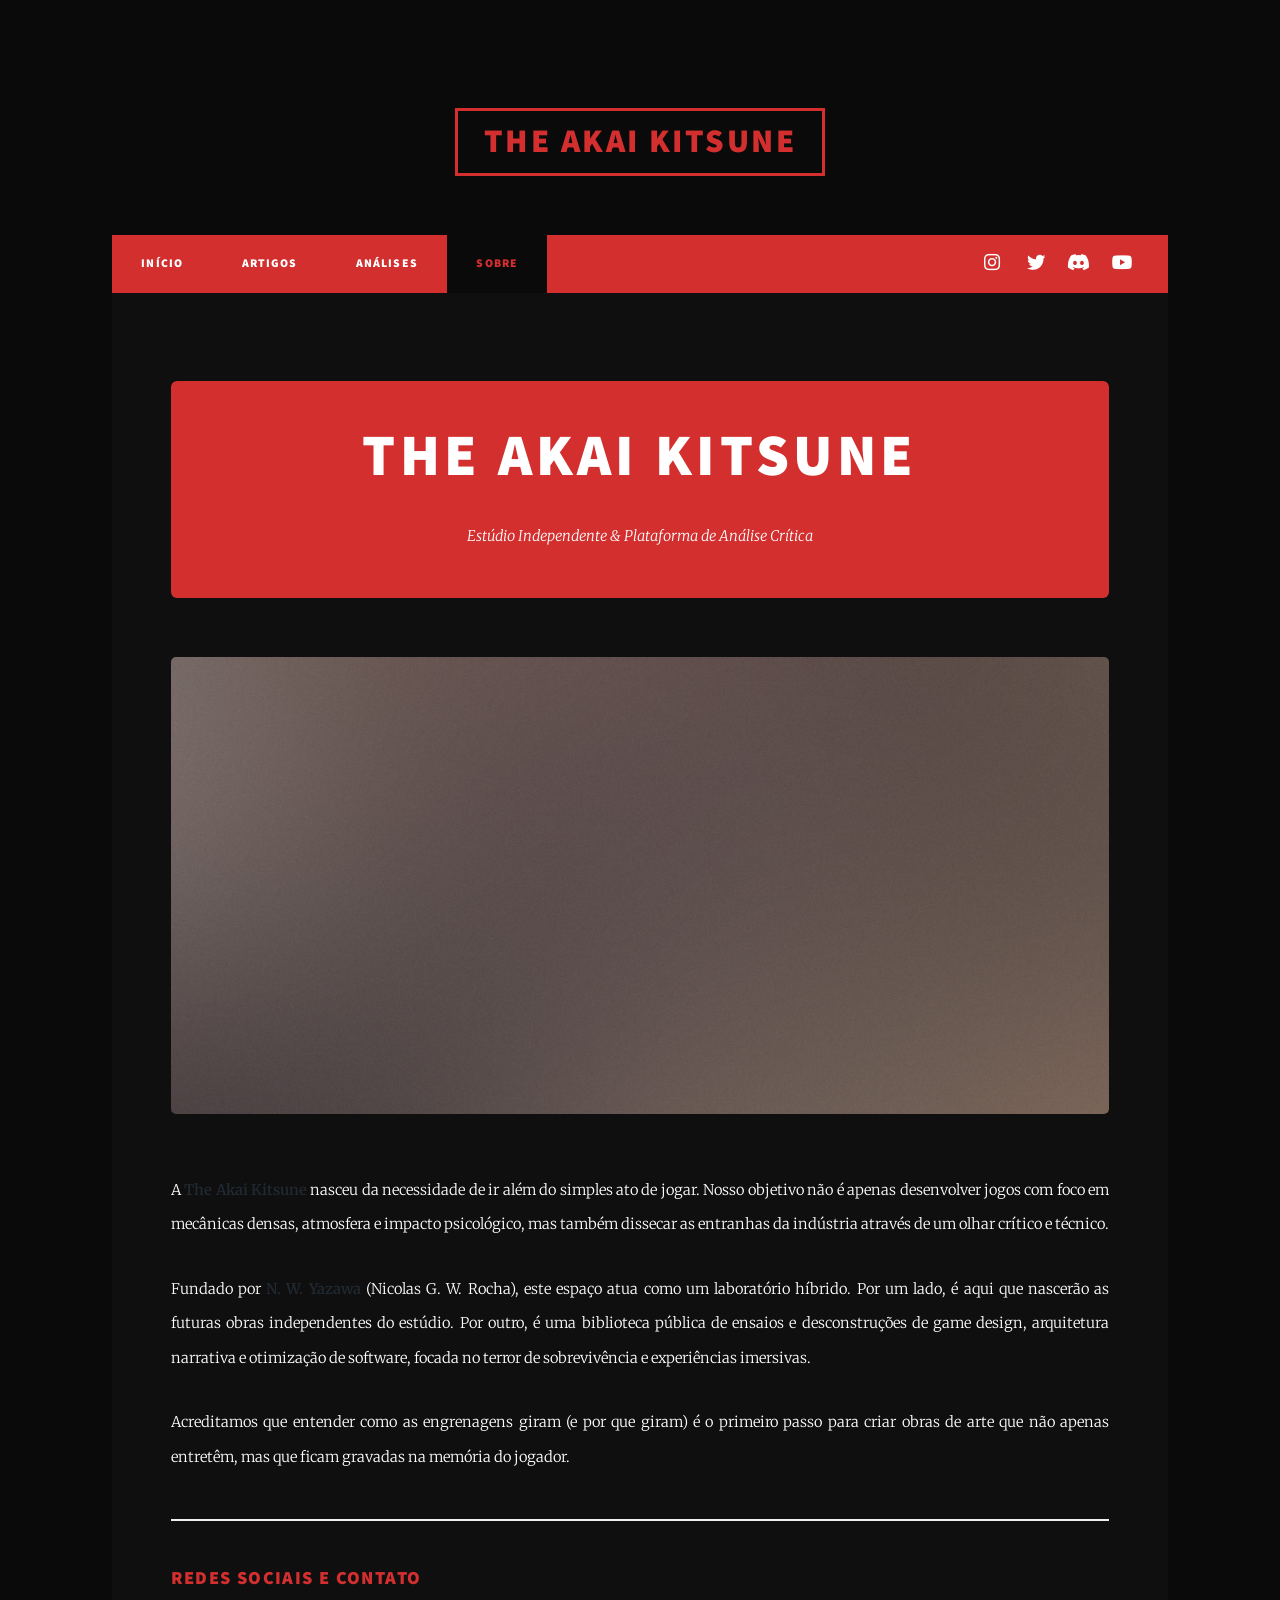
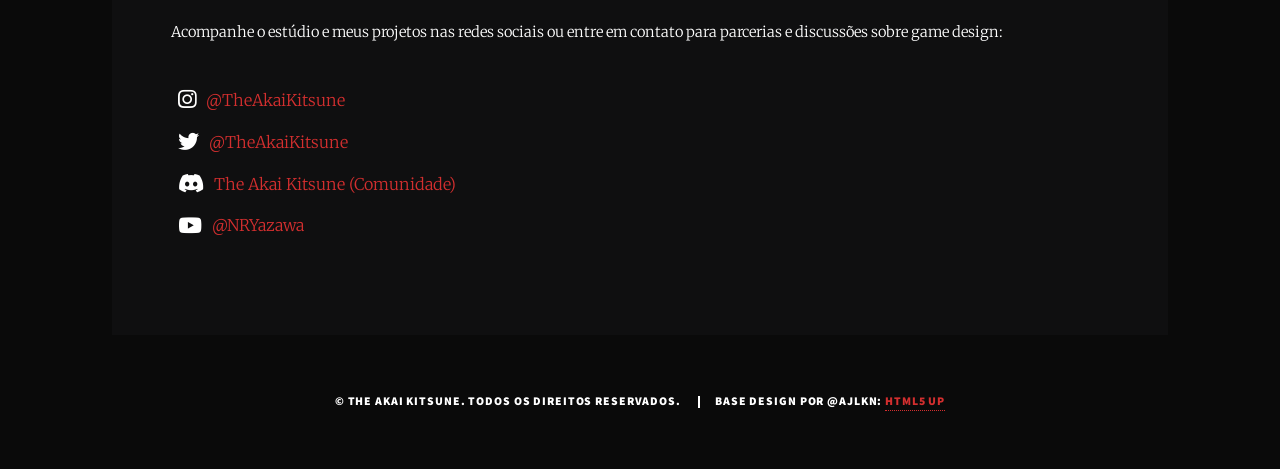
==== about.html @ 6045c902 "Mudança de paleta, melhorias de fluxo e sistema dinâmico de preenchimento de artigos e reviews." ====
<!DOCTYPE HTML>
<html>
	<head>
		<title>Sobre - The Akai Kitsune</title>
		<meta charset="utf-8" />
		<meta name="viewport" content="width=device-width, initial-scale=1, user-scalable=no" />
		<link rel="stylesheet" href="assets/css/main.css" />
		<noscript><link rel="stylesheet" href="assets/css/noscript.css" /></noscript>
	</head>
	<body class="is-preload">
		<div id="wrapper">
				<header id="header">
						<a href="index.html" class="logo">The Akai Kitsune</a>
					</header>

				<nav id="nav">
						<ul class="links">
							<li><a href="index.html">Início</a></li>
							<li><a href="articles.html">Artigos</a></li>
							<li><a href="reviews.html">Análises</a></li>
							<li class="active"><a href="about.html">Sobre</a></li>
						</ul>
						<ul class="icons">
							<li><a href="https://instagram.com/TheAkaiKitsune" target="_blank" class="icon brands fa-instagram"><span class="label">Instagram</span></a></li>
							<li><a href="https://twitter.com/TheAkaiKitsune" target="_blank" class="icon brands fa-twitter"><span class="label">Twitter</span></a></li>
							<li><a href="https://discordapp.com/users/722147308422299739" target="_blank" class="icon brands fa-discord"><span class="label">Discord</span></a></li>
							<li><a href="https://www.youtube.com/@NRYazawa" target="_blank" class="icon brands fa-youtube"><span class="label">YouTube</span></a></li>
						</ul>
					</nav>

				<div id="main">
						<section class="post">
							<header class="major">
								<h2>The Akai Kitsune</h2>
								<p>Estúdio Independente & Plataforma de Análise Crítica</p>
							</header>
							
							<div class="image main"><img src="images/pic01.jpg" alt="Arte The Akai Kitsune" style="border-radius: 5px;"/></div>
							
							<p>A <strong>The Akai Kitsune</strong> nasceu da necessidade de ir além do simples ato de jogar. Nosso objetivo não é apenas desenvolver jogos com foco em mecânicas densas, atmosfera e impacto psicológico, mas também dissecar as entranhas da indústria através de um olhar crítico e técnico.</p>
							
							<p>Fundado por <strong>N. W. Yazawa</strong> (Nicolas G. W. Rocha), este espaço atua como um laboratório híbrido. Por um lado, é aqui que nascerão as futuras obras independentes do estúdio. Por outro, é uma biblioteca pública de ensaios e desconstruções de game design, arquitetura narrativa e otimização de software, focada no terror de sobrevivência e experiências imersivas.</p>

                            <p>Acreditamos que entender como as engrenagens giram (e por que giram) é o primeiro passo para criar obras de arte que não apenas entretêm, mas que ficam gravadas na memória do jogador.</p>

                            <hr />

                            <h3>Redes Sociais e Contato</h3>
                            <p>Acompanhe o estúdio e meus projetos nas redes sociais ou entre em contato para parcerias e discussões sobre game design:</p>
                            
                            <ul style="list-style: none; padding-left: 0; font-size: 1.1rem; line-height: 2;">
                                <li>
                                    <a href="https://instagram.com/TheAkaiKitsune" target="_blank" style="border-bottom: none; display: inline-flex; align-items: center;">
                                        <i class="icon brands fa-instagram" style="margin-right: 10px; font-size: 1.3em;"></i> @TheAkaiKitsune
                                    </a>
                                </li>
                                <li>
                                    <a href="https://twitter.com/TheAkaiKitsune" target="_blank" style="border-bottom: none; display: inline-flex; align-items: center;">
                                        <i class="icon brands fa-twitter" style="margin-right: 10px; font-size: 1.3em;"></i> @TheAkaiKitsune
                                    </a>
                                </li>
                                <li>
                                    <a href="https://discordapp.com/users/722147308422299739" target="_blank" style="border-bottom: none; display: inline-flex; align-items: center;">
                                        <i class="icon brands fa-discord" style="margin-right: 10px; font-size: 1.3em;"></i> The Akai Kitsune (Comunidade)
                                    </a>
                                </li>
                                <li>
                                    <a href="https://www.youtube.com/@NRYazawa" target="_blank" style="border-bottom: none; display: inline-flex; align-items: center;">
                                        <i class="icon brands fa-youtube" style="margin-right: 10px; font-size: 1.3em;"></i> @NRYazawa
                                    </a>
                                </li>
                            </ul>
						</section>
					</div>

				<div id="copyright">
						<ul>
							<li>&copy; The Akai Kitsune. Todos os direitos reservados.</li>
							<li>Base design por @ajlkn: <a href="https://html5up.net">HTML5 UP</a></li>
						</ul>
					</div>
			</div>

		<script src="assets/js/jquery.min.js"></script>
			<script src="assets/js/jquery.scrollex.min.js"></script>
			<script src="assets/js/jquery.scrolly.min.js"></script>
			<script src="assets/js/browser.min.js"></script>
			<script src="assets/js/breakpoints.min.js"></script>
			<script src="assets/js/util.js"></script>
			<script src="assets/js/main.js"></script>
	</body>
</html>
---- assets/css/main.css ----
@import url(fontawesome-all.min.css);
@import url("https://fonts.googleapis.com/css?family=Merriweather:300,700,300italic,700italic|Source+Sans+Pro:900");

/*
	Massively by HTML5 UP
	html5up.net | @ajlkn
	Free for personal and commercial use under the CCA 3.0 license (html5up.net/license)
*/

html, body, div, span, applet, object,
iframe, h1, h2, h3, h4, h5, h6, p, blockquote,
pre, a, abbr, acronym, address, big, cite,
code, del, dfn, em, img, ins, kbd, q, s, samp,
small, strike, strong, sub, sup, tt, var, b,
u, i, center, dl, dt, dd, ol, ul, li, fieldset,
form, label, legend, table, caption, tbody,
tfoot, thead, tr, th, td, article, aside,
canvas, details, embed, figure, figcaption,
footer, header, hgroup, menu, nav, output, ruby,
section, summary, time, mark, audio, video {
	margin: 0;
	padding: 0;
	border: 0;
	font-size: 100%;
	font: inherit;
	vertical-align: baseline;}

article, aside, details, figcaption, figure,
footer, header, hgroup, menu, nav, section {
	display: block;}

body {
	line-height: 1;
}

ol, ul {
	list-style: none;
}

blockquote, q {
	quotes: none;
}

	blockquote:before, blockquote:after, q:before, q:after {
		content: '';
		content: none;
	}

table {
	border-collapse: collapse;
	border-spacing: 0;
}

body {
	-webkit-text-size-adjust: none;
}

mark {
	background-color: transparent;
	color: inherit;
}

input::-moz-focus-inner {
	border: 0;
	padding: 0;
}

input, select, textarea {
	-moz-appearance: none;
	-webkit-appearance: none;
	-ms-appearance: none;
	appearance: none;
}

/* Basic */

	@-ms-viewport {
		width: device-width;
	}

	body {
		-ms-overflow-style: scrollbar;
	}

	@media screen and (max-width: 480px) {

		html, body {
			min-width: 320px;
		}

	}

	html {
		box-sizing: border-box;
	}

	*, *:before, *:after {
		box-sizing: inherit;
	}

	body {
		background-color: #1e252d;
	}

		body.is-preload *, body.is-preload *:before, body.is-preload *:after {
			-moz-animation: none !important;
			-webkit-animation: none !important;
			-ms-animation: none !important;
			animation: none !important;
			-moz-transition: none !important;
			-webkit-transition: none !important;
			-ms-transition: none !important;
			transition: none !important;
		}

/* Type */

	html {
		font-size: 16pt;
	}

		@media screen and (max-width: 1680px) {

			html {
				font-size: 12pt;
			}

		}

		@media screen and (max-width: 1280px) {

			html {
				font-size: 11pt;
			}

		}

		@media screen and (max-width: 360px) {

			html {
				font-size: 10pt;
			}

		}

	body {
		color: #212931;
	}

	body, input, select, textarea {
		font-family: "Merriweather", Georgia, serif;
		font-weight: 300;
		font-size: 1rem;
		line-height: 2.375;
	}

	a {
		-moz-transition: color 0.2s ease-in-out, background-color 0.2s ease-in-out, border-color 0.2s ease-in-out, box-shadow 0.2s ease-in-out;
		-webkit-transition: color 0.2s ease-in-out, background-color 0.2s ease-in-out, border-color 0.2s ease-in-out, box-shadow 0.2s ease-in-out;
		-ms-transition: color 0.2s ease-in-out, background-color 0.2s ease-in-out, border-color 0.2s ease-in-out, box-shadow 0.2s ease-in-out;
		transition: color 0.2s ease-in-out, background-color 0.2s ease-in-out, border-color 0.2s ease-in-out, box-shadow 0.2s ease-in-out;
		border-bottom: dotted 1px;
		text-decoration: none;
	}

		a:hover {
			border-bottom-color: transparent;
		}

	strong, b {
		font-weight: 600;
	}

	em, i {
		font-style: italic;
	}

	p {
		text-align: justify;
		margin: 0 0 2rem 0;
	}

	h1, h2, h3, h4, h5, h6 {
		font-family: "Source Sans Pro", Helvetica, sans-serif;
		font-weight: 900;
		line-height: 1.5;
		letter-spacing: 0.075em;
		text-transform: uppercase;
		margin: 0 0 1rem 0;
	}

		h1 a, h2 a, h3 a, h4 a, h5 a, h6 a {
			border-bottom: 0;
			color: inherit;
			text-decoration: none;
		}

	h1 {
		font-size: 4rem;
		line-height: 1.1;
		margin: 0 0 2rem 0;
	}

	h2 {
		font-size: 1.75rem;
		line-height: 1.3;
		margin: 0 0 1.5rem 0;
	}

	h3 {
		font-size: 1.25rem;
		margin: 0 0 1.5rem 0;
	}

	h4 {
		font-size: 1rem;
	}

	h5 {
		font-size: 0.9rem;
	}

	h6 {
		font-size: 0.8rem;
	}

	sub {
		font-size: 0.8rem;
		position: relative;
		top: 0.5rem;
	}

	sup {
		font-size: 0.8rem;
		position: relative;
		top: -0.5rem;
	}

	blockquote {
		border-left: solid 4px;
		font-style: italic;
		margin: 0 0 2rem 0;
		padding: 0.5rem 0 0.5rem 2rem;
	}

	code {
		border: solid 2px;
		font-family: "Courier New", monospace;
		font-size: 0.9rem;
		margin: 0 0.25rem;
		padding: 0.25rem 0.65rem;
	}

	pre {
		-webkit-overflow-scrolling: touch;
		font-family: "Courier New", monospace;
		font-size: 0.9rem;
		margin: 0 0 2rem 0;
	}

		pre code {
			display: block;
			line-height: 1.75;
			padding: 1rem 1.5rem;
			overflow-x: auto;
		}

	hr {
		border: 0;
		border-bottom: solid 2px;
		margin: 3rem 0;
	}

		hr.major {
			margin: 5rem 0;
		}

	.align-left {
		text-align: left;
	}

	.align-center {
		text-align: center;
	}

	.align-right {
		text-align: right;
	}

	input, select, textarea {
		color: #212931;
	}

	a {
		color: #212931;
		border-bottom-color: rgba(33, 41, 49, 0.5);
	}

		a:hover {
			border-bottom-color: transparent;
			color: #18bfef !important;
		}

	strong, b {
		color: #212931;
	}

	h1, h2, h3, h4, h5, h6 {
		color: #212931;
	}

	blockquote {
		border-left-color: #eeeeee;
	}

	code {
		background: rgba(220, 220, 220, 0.25);
		border-color: #eeeeee;
	}

	hr {
		border-bottom-color: #eeeeee;
	}

/* Row */

	.row {
		display: flex;
		flex-wrap: wrap;
		box-sizing: border-box;
		align-items: stretch;
	}

		.row > * {
			box-sizing: border-box;
		}

		.row.gtr-uniform > * > :last-child {
			margin-bottom: 0;
		}

		.row.aln-left {
			justify-content: flex-start;
		}

		.row.aln-center {
			justify-content: center;
		}

		.row.aln-right {
			justify-content: flex-end;
		}

		.row.aln-top {
			align-items: flex-start;
		}

		.row.aln-middle {
			align-items: center;
		}

		.row.aln-bottom {
			align-items: flex-end;
		}

		.row > .imp {
			order: -1;
		}

		.row > .col-1 {
			width: 8.33333%;
		}

		.row > .off-1 {
			margin-left: 8.33333%;
		}

		.row > .col-2 {
			width: 16.66667%;
		}

		.row > .off-2 {
			margin-left: 16.66667%;
		}

		.row > .col-3 {
			width: 25%;
		}

		.row > .off-3 {
			margin-left: 25%;
		}

		.row > .col-4 {
			width: 33.33333%;
		}

		.row > .off-4 {
			margin-left: 33.33333%;
		}

		.row > .col-5 {
			width: 41.66667%;
		}

		.row > .off-5 {
			margin-left: 41.66667%;
		}

		.row > .col-6 {
			width: 50%;
		}

		.row > .off-6 {
			margin-left: 50%;
		}

		.row > .col-7 {
			width: 58.33333%;
		}

		.row > .off-7 {
			margin-left: 58.33333%;
		}

		.row > .col-8 {
			width: 66.66667%;
		}

		.row > .off-8 {
			margin-left: 66.66667%;
		}

		.row > .col-9 {
			width: 75%;
		}

		.row > .off-9 {
			margin-left: 75%;
		}

		.row > .col-10 {
			width: 83.33333%;
		}

		.row > .off-10 {
			margin-left: 83.33333%;
		}

		.row > .col-11 {
			width: 91.66667%;
		}

		.row > .off-11 {
			margin-left: 91.66667%;
		}

		.row > .col-12 {
			width: 100%;
		}

		.row > .off-12 {
			margin-left: 100%;
		}

		.row.gtr-0 {
			margin-top: 0;
			margin-left: 0rem;
		}

			.row.gtr-0 > * {
				padding: 0 0 0 0rem;
			}

			.row.gtr-0.gtr-uniform {
				margin-top: 0rem;
			}

				.row.gtr-0.gtr-uniform > * {
					padding-top: 0rem;
				}

		.row.gtr-25 {
			margin-top: 0;
			margin-left: -0.375rem;
		}

			.row.gtr-25 > * {
				padding: 0 0 0 0.375rem;
			}

			.row.gtr-25.gtr-uniform {
				margin-top: -0.375rem;
			}

				.row.gtr-25.gtr-uniform > * {
					padding-top: 0.375rem;
				}

		.row.gtr-50 {
			margin-top: 0;
			margin-left: -0.75rem;
		}

			.row.gtr-50 > * {
				padding: 0 0 0 0.75rem;
			}

			.row.gtr-50.gtr-uniform {
				margin-top: -0.75rem;
			}

				.row.gtr-50.gtr-uniform > * {
					padding-top: 0.75rem;
				}

		.row {
			margin-top: 0;
			margin-left: -1.5rem;
		}

			.row > * {
				padding: 0 0 0 1.5rem;
			}

			.row.gtr-uniform {
				margin-top: -1.5rem;
			}

				.row.gtr-uniform > * {
					padding-top: 1.5rem;
				}

		.row.gtr-150 {
			margin-top: 0;
			margin-left: -2.25rem;
		}

			.row.gtr-150 > * {
				padding: 0 0 0 2.25rem;
			}

			.row.gtr-150.gtr-uniform {
				margin-top: -2.25rem;
			}

				.row.gtr-150.gtr-uniform > * {
					padding-top: 2.25rem;
				}

		.row.gtr-200 {
			margin-top: 0;
			margin-left: -3rem;
		}

			.row.gtr-200 > * {
				padding: 0 0 0 3rem;
			}

			.row.gtr-200.gtr-uniform {
				margin-top: -3rem;
			}

				.row.gtr-200.gtr-uniform > * {
					padding-top: 3rem;
				}

		@media screen and (max-width: 1680px) {

			.row {
				display: flex;
				flex-wrap: wrap;
				box-sizing: border-box;
				align-items: stretch;
			}

				.row > * {
					box-sizing: border-box;
				}

				.row.gtr-uniform > * > :last-child {
					margin-bottom: 0;
				}

				.row.aln-left {
					justify-content: flex-start;
				}

				.row.aln-center {
					justify-content: center;
				}

				.row.aln-right {
					justify-content: flex-end;
				}

				.row.aln-top {
					align-items: flex-start;
				}

				.row.aln-middle {
					align-items: center;
				}

				.row.aln-bottom {
					align-items: flex-end;
				}

				.row > .imp-xlarge {
					order: -1;
				}

				.row > .col-1-xlarge {
					width: 8.33333%;
				}

				.row > .off-1-xlarge {
					margin-left: 8.33333%;
				}

				.row > .col-2-xlarge {
					width: 16.66667%;
				}

				.row > .off-2-xlarge {
					margin-left: 16.66667%;
				}

				.row > .col-3-xlarge {
					width: 25%;
				}

				.row > .off-3-xlarge {
					margin-left: 25%;
				}

				.row > .col-4-xlarge {
					width: 33.33333%;
				}

				.row > .off-4-xlarge {
					margin-left: 33.33333%;
				}

				.row > .col-5-xlarge {
					width: 41.66667%;
				}

				.row > .off-5-xlarge {
					margin-left: 41.66667%;
				}

				.row > .col-6-xlarge {
					width: 50%;
				}

				.row > .off-6-xlarge {
					margin-left: 50%;
				}

				.row > .col-7-xlarge {
					width: 58.33333%;
				}

				.row > .off-7-xlarge {
					margin-left: 58.33333%;
				}

				.row > .col-8-xlarge {
					width: 66.66667%;
				}

				.row > .off-8-xlarge {
					margin-left: 66.66667%;
				}

				.row > .col-9-xlarge {
					width: 75%;
				}

				.row > .off-9-xlarge {
					margin-left: 75%;
				}

				.row > .col-10-xlarge {
					width: 83.33333%;
				}

				.row > .off-10-xlarge {
					margin-left: 83.33333%;
				}

				.row > .col-11-xlarge {
					width: 91.66667%;
				}

				.row > .off-11-xlarge {
					margin-left: 91.66667%;
				}

				.row > .col-12-xlarge {
					width: 100%;
				}

				.row > .off-12-xlarge {
					margin-left: 100%;
				}

				.row.gtr-0 {
					margin-top: 0;
					margin-left: 0rem;
				}

					.row.gtr-0 > * {
						padding: 0 0 0 0rem;
					}

					.row.gtr-0.gtr-uniform {
						margin-top: 0rem;
					}

						.row.gtr-0.gtr-uniform > * {
							padding-top: 0rem;
						}

				.row.gtr-25 {
					margin-top: 0;
					margin-left: -0.375rem;
				}

					.row.gtr-25 > * {
						padding: 0 0 0 0.375rem;
					}

					.row.gtr-25.gtr-uniform {
						margin-top: -0.375rem;
					}

						.row.gtr-25.gtr-uniform > * {
							padding-top: 0.375rem;
						}

				.row.gtr-50 {
					margin-top: 0;
					margin-left: -0.75rem;
				}

					.row.gtr-50 > * {
						padding: 0 0 0 0.75rem;
					}

					.row.gtr-50.gtr-uniform {
						margin-top: -0.75rem;
					}

						.row.gtr-50.gtr-uniform > * {
							padding-top: 0.75rem;
						}

				.row {
					margin-top: 0;
					margin-left: -1.5rem;
				}

					.row > * {
						padding: 0 0 0 1.5rem;
					}

					.row.gtr-uniform {
						margin-top: -1.5rem;
					}

						.row.gtr-uniform > * {
							padding-top: 1.5rem;
						}

				.row.gtr-150 {
					margin-top: 0;
					margin-left: -2.25rem;
				}

					.row.gtr-150 > * {
						padding: 0 0 0 2.25rem;
					}

					.row.gtr-150.gtr-uniform {
						margin-top: -2.25rem;
					}

						.row.gtr-150.gtr-uniform > * {
							padding-top: 2.25rem;
						}

				.row.gtr-200 {
					margin-top: 0;
					margin-left: -3rem;
				}

					.row.gtr-200 > * {
						padding: 0 0 0 3rem;
					}

					.row.gtr-200.gtr-uniform {
						margin-top: -3rem;
					}

						.row.gtr-200.gtr-uniform > * {
							padding-top: 3rem;
						}

		}

		@media screen and (max-width: 1280px) {

			.row {
				display: flex;
				flex-wrap: wrap;
				box-sizing: border-box;
				align-items: stretch;
			}

				.row > * {
					box-sizing: border-box;
				}

				.row.gtr-uniform > * > :last-child {
					margin-bottom: 0;
				}

				.row.aln-left {
					justify-content: flex-start;
				}

				.row.aln-center {
					justify-content: center;
				}

				.row.aln-right {
					justify-content: flex-end;
				}

				.row.aln-top {
					align-items: flex-start;
				}

				.row.aln-middle {
					align-items: center;
				}

				.row.aln-bottom {
					align-items: flex-end;
				}

				.row > .imp-large {
					order: -1;
				}

				.row > .col-1-large {
					width: 8.33333%;
				}

				.row > .off-1-large {
					margin-left: 8.33333%;
				}

				.row > .col-2-large {
					width: 16.66667%;
				}

				.row > .off-2-large {
					margin-left: 16.66667%;
				}

				.row > .col-3-large {
					width: 25%;
				}

				.row > .off-3-large {
					margin-left: 25%;
				}

				.row > .col-4-large {
					width: 33.33333%;
				}

				.row > .off-4-large {
					margin-left: 33.33333%;
				}

				.row > .col-5-large {
					width: 41.66667%;
				}

				.row > .off-5-large {
					margin-left: 41.66667%;
				}

				.row > .col-6-large {
					width: 50%;
				}

				.row > .off-6-large {
					margin-left: 50%;
				}

				.row > .col-7-large {
					width: 58.33333%;
				}

				.row > .off-7-large {
					margin-left: 58.33333%;
				}

				.row > .col-8-large {
					width: 66.66667%;
				}

				.row > .off-8-large {
					margin-left: 66.66667%;
				}

				.row > .col-9-large {
					width: 75%;
				}

				.row > .off-9-large {
					margin-left: 75%;
				}

				.row > .col-10-large {
					width: 83.33333%;
				}

				.row > .off-10-large {
					margin-left: 83.33333%;
				}

				.row > .col-11-large {
					width: 91.66667%;
				}

				.row > .off-11-large {
					margin-left: 91.66667%;
				}

				.row > .col-12-large {
					width: 100%;
				}

				.row > .off-12-large {
					margin-left: 100%;
				}

				.row.gtr-0 {
					margin-top: 0;
					margin-left: 0rem;
				}

					.row.gtr-0 > * {
						padding: 0 0 0 0rem;
					}

					.row.gtr-0.gtr-uniform {
						margin-top: 0rem;
					}

						.row.gtr-0.gtr-uniform > * {
							padding-top: 0rem;
						}

				.row.gtr-25 {
					margin-top: 0;
					margin-left: -0.375rem;
				}

					.row.gtr-25 > * {
						padding: 0 0 0 0.375rem;
					}

					.row.gtr-25.gtr-uniform {
						margin-top: -0.375rem;
					}

						.row.gtr-25.gtr-uniform > * {
							padding-top: 0.375rem;
						}

				.row.gtr-50 {
					margin-top: 0;
					margin-left: -0.75rem;
				}

					.row.gtr-50 > * {
						padding: 0 0 0 0.75rem;
					}

					.row.gtr-50.gtr-uniform {
						margin-top: -0.75rem;
					}

						.row.gtr-50.gtr-uniform > * {
							padding-top: 0.75rem;
						}

				.row {
					margin-top: 0;
					margin-left: -1.5rem;
				}

					.row > * {
						padding: 0 0 0 1.5rem;
					}

					.row.gtr-uniform {
						margin-top: -1.5rem;
					}

						.row.gtr-uniform > * {
							padding-top: 1.5rem;
						}

				.row.gtr-150 {
					margin-top: 0;
					margin-left: -2.25rem;
				}

					.row.gtr-150 > * {
						padding: 0 0 0 2.25rem;
					}

					.row.gtr-150.gtr-uniform {
						margin-top: -2.25rem;
					}

						.row.gtr-150.gtr-uniform > * {
							padding-top: 2.25rem;
						}

				.row.gtr-200 {
					margin-top: 0;
					margin-left: -3rem;
				}

					.row.gtr-200 > * {
						padding: 0 0 0 3rem;
					}

					.row.gtr-200.gtr-uniform {
						margin-top: -3rem;
					}

						.row.gtr-200.gtr-uniform > * {
							padding-top: 3rem;
						}

		}

		@media screen and (max-width: 980px) {

			.row {
				display: flex;
				flex-wrap: wrap;
				box-sizing: border-box;
				align-items: stretch;
			}

				.row > * {
					box-sizing: border-box;
				}

				.row.gtr-uniform > * > :last-child {
					margin-bottom: 0;
				}

				.row.aln-left {
					justify-content: flex-start;
				}

				.row.aln-center {
					justify-content: center;
				}

				.row.aln-right {
					justify-content: flex-end;
				}

				.row.aln-top {
					align-items: flex-start;
				}

				.row.aln-middle {
					align-items: center;
				}

				.row.aln-bottom {
					align-items: flex-end;
				}

				.row > .imp-medium {
					order: -1;
				}

				.row > .col-1-medium {
					width: 8.33333%;
				}

				.row > .off-1-medium {
					margin-left: 8.33333%;
				}

				.row > .col-2-medium {
					width: 16.66667%;
				}

				.row > .off-2-medium {
					margin-left: 16.66667%;
				}

				.row > .col-3-medium {
					width: 25%;
				}

				.row > .off-3-medium {
					margin-left: 25%;
				}

				.row > .col-4-medium {
					width: 33.33333%;
				}

				.row > .off-4-medium {
					margin-left: 33.33333%;
				}

				.row > .col-5-medium {
					width: 41.66667%;
				}

				.row > .off-5-medium {
					margin-left: 41.66667%;
				}

				.row > .col-6-medium {
					width: 50%;
				}

				.row > .off-6-medium {
					margin-left: 50%;
				}

				.row > .col-7-medium {
					width: 58.33333%;
				}

				.row > .off-7-medium {
					margin-left: 58.33333%;
				}

				.row > .col-8-medium {
					width: 66.66667%;
				}

				.row > .off-8-medium {
					margin-left: 66.66667%;
				}

				.row > .col-9-medium {
					width: 75%;
				}

				.row > .off-9-medium {
					margin-left: 75%;
				}

				.row > .col-10-medium {
					width: 83.33333%;
				}

				.row > .off-10-medium {
					margin-left: 83.33333%;
				}

				.row > .col-11-medium {
					width: 91.66667%;
				}

				.row > .off-11-medium {
					margin-left: 91.66667%;
				}

				.row > .col-12-medium {
					width: 100%;
				}

				.row > .off-12-medium {
					margin-left: 100%;
				}

				.row.gtr-0 {
					margin-top: 0;
					margin-left: 0rem;
				}

					.row.gtr-0 > * {
						padding: 0 0 0 0rem;
					}

					.row.gtr-0.gtr-uniform {
						margin-top: 0rem;
					}

						.row.gtr-0.gtr-uniform > * {
							padding-top: 0rem;
						}

				.row.gtr-25 {
					margin-top: 0;
					margin-left: -0.375rem;
				}

					.row.gtr-25 > * {
						padding: 0 0 0 0.375rem;
					}

					.row.gtr-25.gtr-uniform {
						margin-top: -0.375rem;
					}

						.row.gtr-25.gtr-uniform > * {
							padding-top: 0.375rem;
						}

				.row.gtr-50 {
					margin-top: 0;
					margin-left: -0.75rem;
				}

					.row.gtr-50 > * {
						padding: 0 0 0 0.75rem;
					}

					.row.gtr-50.gtr-uniform {
						margin-top: -0.75rem;
					}

						.row.gtr-50.gtr-uniform > * {
							padding-top: 0.75rem;
						}

				.row {
					margin-top: 0;
					margin-left: -1.5rem;
				}

					.row > * {
						padding: 0 0 0 1.5rem;
					}

					.row.gtr-uniform {
						margin-top: -1.5rem;
					}

						.row.gtr-uniform > * {
							padding-top: 1.5rem;
						}

				.row.gtr-150 {
					margin-top: 0;
					margin-left: -2.25rem;
				}

					.row.gtr-150 > * {
						padding: 0 0 0 2.25rem;
					}

					.row.gtr-150.gtr-uniform {
						margin-top: -2.25rem;
					}

						.row.gtr-150.gtr-uniform > * {
							padding-top: 2.25rem;
						}

				.row.gtr-200 {
					margin-top: 0;
					margin-left: -3rem;
				}

					.row.gtr-200 > * {
						padding: 0 0 0 3rem;
					}

					.row.gtr-200.gtr-uniform {
						margin-top: -3rem;
					}

						.row.gtr-200.gtr-uniform > * {
							padding-top: 3rem;
						}

		}

		@media screen and (max-width: 736px) {

			.row {
				display: flex;
				flex-wrap: wrap;
				box-sizing: border-box;
				align-items: stretch;
			}

				.row > * {
					box-sizing: border-box;
				}

				.row.gtr-uniform > * > :last-child {
					margin-bottom: 0;
				}

				.row.aln-left {
					justify-content: flex-start;
				}

				.row.aln-center {
					justify-content: center;
				}

				.row.aln-right {
					justify-content: flex-end;
				}

				.row.aln-top {
					align-items: flex-start;
				}

				.row.aln-middle {
					align-items: center;
				}

				.row.aln-bottom {
					align-items: flex-end;
				}

				.row > .imp-small {
					order: -1;
				}

				.row > .col-1-small {
					width: 8.33333%;
				}

				.row > .off-1-small {
					margin-left: 8.33333%;
				}

				.row > .col-2-small {
					width: 16.66667%;
				}

				.row > .off-2-small {
					margin-left: 16.66667%;
				}

				.row > .col-3-small {
					width: 25%;
				}

				.row > .off-3-small {
					margin-left: 25%;
				}

				.row > .col-4-small {
					width: 33.33333%;
				}

				.row > .off-4-small {
					margin-left: 33.33333%;
				}

				.row > .col-5-small {
					width: 41.66667%;
				}

				.row > .off-5-small {
					margin-left: 41.66667%;
				}

				.row > .col-6-small {
					width: 50%;
				}

				.row > .off-6-small {
					margin-left: 50%;
				}

				.row > .col-7-small {
					width: 58.33333%;
				}

				.row > .off-7-small {
					margin-left: 58.33333%;
				}

				.row > .col-8-small {
					width: 66.66667%;
				}

				.row > .off-8-small {
					margin-left: 66.66667%;
				}

				.row > .col-9-small {
					width: 75%;
				}

				.row > .off-9-small {
					margin-left: 75%;
				}

				.row > .col-10-small {
					width: 83.33333%;
				}

				.row > .off-10-small {
					margin-left: 83.33333%;
				}

				.row > .col-11-small {
					width: 91.66667%;
				}

				.row > .off-11-small {
					margin-left: 91.66667%;
				}

				.row > .col-12-small {
					width: 100%;
				}

				.row > .off-12-small {
					margin-left: 100%;
				}

				.row.gtr-0 {
					margin-top: 0;
					margin-left: 0rem;
				}

					.row.gtr-0 > * {
						padding: 0 0 0 0rem;
					}

					.row.gtr-0.gtr-uniform {
						margin-top: 0rem;
					}

						.row.gtr-0.gtr-uniform > * {
							padding-top: 0rem;
						}

				.row.gtr-25 {
					margin-top: 0;
					margin-left: -0.375rem;
				}

					.row.gtr-25 > * {
						padding: 0 0 0 0.375rem;
					}

					.row.gtr-25.gtr-uniform {
						margin-top: -0.375rem;
					}

						.row.gtr-25.gtr-uniform > * {
							padding-top: 0.375rem;
						}

				.row.gtr-50 {
					margin-top: 0;
					margin-left: -0.75rem;
				}

					.row.gtr-50 > * {
						padding: 0 0 0 0.75rem;
					}

					.row.gtr-50.gtr-uniform {
						margin-top: -0.75rem;
					}

						.row.gtr-50.gtr-uniform > * {
							padding-top: 0.75rem;
						}

				.row {
					margin-top: 0;
					margin-left: -1.5rem;
				}

					.row > * {
						padding: 0 0 0 1.5rem;
					}

					.row.gtr-uniform {
						margin-top: -1.5rem;
					}

						.row.gtr-uniform > * {
							padding-top: 1.5rem;
						}

				.row.gtr-150 {
					margin-top: 0;
					margin-left: -2.25rem;
				}

					.row.gtr-150 > * {
						padding: 0 0 0 2.25rem;
					}

					.row.gtr-150.gtr-uniform {
						margin-top: -2.25rem;
					}

						.row.gtr-150.gtr-uniform > * {
							padding-top: 2.25rem;
						}

				.row.gtr-200 {
					margin-top: 0;
					margin-left: -3rem;
				}

					.row.gtr-200 > * {
						padding: 0 0 0 3rem;
					}

					.row.gtr-200.gtr-uniform {
						margin-top: -3rem;
					}

						.row.gtr-200.gtr-uniform > * {
							padding-top: 3rem;
						}

		}

		@media screen and (max-width: 480px) {

			.row {
				display: flex;
				flex-wrap: wrap;
				box-sizing: border-box;
				align-items: stretch;
			}

				.row > * {
					box-sizing: border-box;
				}

				.row.gtr-uniform > * > :last-child {
					margin-bottom: 0;
				}

				.row.aln-left {
					justify-content: flex-start;
				}

				.row.aln-center {
					justify-content: center;
				}

				.row.aln-right {
					justify-content: flex-end;
				}

				.row.aln-top {
					align-items: flex-start;
				}

				.row.aln-middle {
					align-items: center;
				}

				.row.aln-bottom {
					align-items: flex-end;
				}

				.row > .imp-xsmall {
					order: -1;
				}

				.row > .col-1-xsmall {
					width: 8.33333%;
				}

				.row > .off-1-xsmall {
					margin-left: 8.33333%;
				}

				.row > .col-2-xsmall {
					width: 16.66667%;
				}

				.row > .off-2-xsmall {
					margin-left: 16.66667%;
				}

				.row > .col-3-xsmall {
					width: 25%;
				}

				.row > .off-3-xsmall {
					margin-left: 25%;
				}

				.row > .col-4-xsmall {
					width: 33.33333%;
				}

				.row > .off-4-xsmall {
					margin-left: 33.33333%;
				}

				.row > .col-5-xsmall {
					width: 41.66667%;
				}

				.row > .off-5-xsmall {
					margin-left: 41.66667%;
				}

				.row > .col-6-xsmall {
					width: 50%;
				}

				.row > .off-6-xsmall {
					margin-left: 50%;
				}

				.row > .col-7-xsmall {
					width: 58.33333%;
				}

				.row > .off-7-xsmall {
					margin-left: 58.33333%;
				}

				.row > .col-8-xsmall {
					width: 66.66667%;
				}

				.row > .off-8-xsmall {
					margin-left: 66.66667%;
				}

				.row > .col-9-xsmall {
					width: 75%;
				}

				.row > .off-9-xsmall {
					margin-left: 75%;
				}

				.row > .col-10-xsmall {
					width: 83.33333%;
				}

				.row > .off-10-xsmall {
					margin-left: 83.33333%;
				}

				.row > .col-11-xsmall {
					width: 91.66667%;
				}

				.row > .off-11-xsmall {
					margin-left: 91.66667%;
				}

				.row > .col-12-xsmall {
					width: 100%;
				}

				.row > .off-12-xsmall {
					margin-left: 100%;
				}

				.row.gtr-0 {
					margin-top: 0;
					margin-left: 0rem;
				}

					.row.gtr-0 > * {
						padding: 0 0 0 0rem;
					}

					.row.gtr-0.gtr-uniform {
						margin-top: 0rem;
					}

						.row.gtr-0.gtr-uniform > * {
							padding-top: 0rem;
						}

				.row.gtr-25 {
					margin-top: 0;
					margin-left: -0.375rem;
				}

					.row.gtr-25 > * {
						padding: 0 0 0 0.375rem;
					}

					.row.gtr-25.gtr-uniform {
						margin-top: -0.375rem;
					}

						.row.gtr-25.gtr-uniform > * {
							padding-top: 0.375rem;
						}

				.row.gtr-50 {
					margin-top: 0;
					margin-left: -0.75rem;
				}

					.row.gtr-50 > * {
						padding: 0 0 0 0.75rem;
					}

					.row.gtr-50.gtr-uniform {
						margin-top: -0.75rem;
					}

						.row.gtr-50.gtr-uniform > * {
							padding-top: 0.75rem;
						}

				.row {
					margin-top: 0;
					margin-left: -1.5rem;
				}

					.row > * {
						padding: 0 0 0 1.5rem;
					}

					.row.gtr-uniform {
						margin-top: -1.5rem;
					}

						.row.gtr-uniform > * {
							padding-top: 1.5rem;
						}

				.row.gtr-150 {
					margin-top: 0;
					margin-left: -2.25rem;
				}

					.row.gtr-150 > * {
						padding: 0 0 0 2.25rem;
					}

					.row.gtr-150.gtr-uniform {
						margin-top: -2.25rem;
					}

						.row.gtr-150.gtr-uniform > * {
							padding-top: 2.25rem;
						}

				.row.gtr-200 {
					margin-top: 0;
					margin-left: -3rem;
				}

					.row.gtr-200 > * {
						padding: 0 0 0 3rem;
					}

					.row.gtr-200.gtr-uniform {
						margin-top: -3rem;
					}

						.row.gtr-200.gtr-uniform > * {
							padding-top: 3rem;
						}

		}

		@media screen and (max-width: 360px) {

			.row {
				display: flex;
				flex-wrap: wrap;
				box-sizing: border-box;
				align-items: stretch;
			}

				.row > * {
					box-sizing: border-box;
				}

				.row.gtr-uniform > * > :last-child {
					margin-bottom: 0;
				}

				.row.aln-left {
					justify-content: flex-start;
				}

				.row.aln-center {
					justify-content: center;
				}

				.row.aln-right {
					justify-content: flex-end;
				}

				.row.aln-top {
					align-items: flex-start;
				}

				.row.aln-middle {
					align-items: center;
				}

				.row.aln-bottom {
					align-items: flex-end;
				}

				.row > .imp-xxsmall {
					order: -1;
				}

				.row > .col-1-xxsmall {
					width: 8.33333%;
				}

				.row > .off-1-xxsmall {
					margin-left: 8.33333%;
				}

				.row > .col-2-xxsmall {
					width: 16.66667%;
				}

				.row > .off-2-xxsmall {
					margin-left: 16.66667%;
				}

				.row > .col-3-xxsmall {
					width: 25%;
				}

				.row > .off-3-xxsmall {
					margin-left: 25%;
				}

				.row > .col-4-xxsmall {
					width: 33.33333%;
				}

				.row > .off-4-xxsmall {
					margin-left: 33.33333%;
				}

				.row > .col-5-xxsmall {
					width: 41.66667%;
				}

				.row > .off-5-xxsmall {
					margin-left: 41.66667%;
				}

				.row > .col-6-xxsmall {
					width: 50%;
				}

				.row > .off-6-xxsmall {
					margin-left: 50%;
				}

				.row > .col-7-xxsmall {
					width: 58.33333%;
				}

				.row > .off-7-xxsmall {
					margin-left: 58.33333%;
				}

				.row > .col-8-xxsmall {
					width: 66.66667%;
				}

				.row > .off-8-xxsmall {
					margin-left: 66.66667%;
				}

				.row > .col-9-xxsmall {
					width: 75%;
				}

				.row > .off-9-xxsmall {
					margin-left: 75%;
				}

				.row > .col-10-xxsmall {
					width: 83.33333%;
				}

				.row > .off-10-xxsmall {
					margin-left: 83.33333%;
				}

				.row > .col-11-xxsmall {
					width: 91.66667%;
				}

				.row > .off-11-xxsmall {
					margin-left: 91.66667%;
				}

				.row > .col-12-xxsmall {
					width: 100%;
				}

				.row > .off-12-xxsmall {
					margin-left: 100%;
				}

				.row.gtr-0 {
					margin-top: 0;
					margin-left: 0rem;
				}

					.row.gtr-0 > * {
						padding: 0 0 0 0rem;
					}

					.row.gtr-0.gtr-uniform {
						margin-top: 0rem;
					}

						.row.gtr-0.gtr-uniform > * {
							padding-top: 0rem;
						}

				.row.gtr-25 {
					margin-top: 0;
					margin-left: -0.375rem;
				}

					.row.gtr-25 > * {
						padding: 0 0 0 0.375rem;
					}

					.row.gtr-25.gtr-uniform {
						margin-top: -0.375rem;
					}

						.row.gtr-25.gtr-uniform > * {
							padding-top: 0.375rem;
						}

				.row.gtr-50 {
					margin-top: 0;
					margin-left: -0.75rem;
				}

					.row.gtr-50 > * {
						padding: 0 0 0 0.75rem;
					}

					.row.gtr-50.gtr-uniform {
						margin-top: -0.75rem;
					}

						.row.gtr-50.gtr-uniform > * {
							padding-top: 0.75rem;
						}

				.row {
					margin-top: 0;
					margin-left: -1.5rem;
				}

					.row > * {
						padding: 0 0 0 1.5rem;
					}

					.row.gtr-uniform {
						margin-top: -1.5rem;
					}

						.row.gtr-uniform > * {
							padding-top: 1.5rem;
						}

				.row.gtr-150 {
					margin-top: 0;
					margin-left: -2.25rem;
				}

					.row.gtr-150 > * {
						padding: 0 0 0 2.25rem;
					}

					.row.gtr-150.gtr-uniform {
						margin-top: -2.25rem;
					}

						.row.gtr-150.gtr-uniform > * {
							padding-top: 2.25rem;
						}

				.row.gtr-200 {
					margin-top: 0;
					margin-left: -3rem;
				}

					.row.gtr-200 > * {
						padding: 0 0 0 3rem;
					}

					.row.gtr-200.gtr-uniform {
						margin-top: -3rem;
					}

						.row.gtr-200.gtr-uniform > * {
							padding-top: 3rem;
						}

		}

/* Box */

	.box {
		border: solid 2px;
		margin-bottom: 2rem;
		padding: 1.5rem;
	}

		.box > :last-child,
		.box > :last-child > :last-child,
		.box > :last-child > :last-child > :last-child {
			margin-bottom: 0;
		}

		.box.alt {
			border: 0;
			border-radius: 0;
			padding: 0;
		}

	.box {
		border-color: #eeeeee;
	}

/* Button */

	input[type="submit"],
	input[type="reset"],
	input[type="button"],
	button,
	.button {
		-moz-appearance: none;
		-webkit-appearance: none;
		-ms-appearance: none;
		appearance: none;
		-moz-transition: background-color 0.2s ease-in-out, box-shadow 0.2s ease-in-out, color 0.2s ease-in-out;
		-webkit-transition: background-color 0.2s ease-in-out, box-shadow 0.2s ease-in-out, color 0.2s ease-in-out;
		-ms-transition: background-color 0.2s ease-in-out, box-shadow 0.2s ease-in-out, color 0.2s ease-in-out;
		transition: background-color 0.2s ease-in-out, box-shadow 0.2s ease-in-out, color 0.2s ease-in-out;
		border: 0;
		border-radius: 0;
		cursor: pointer;
		display: inline-block;
		font-family: "Source Sans Pro", Helvetica, sans-serif;
		font-size: 0.8rem;
		font-weight: 900;
		letter-spacing: 0.075em;
		height: 3rem;
		line-height: 3rem;
		padding: 0 2rem;
		text-align: center;
		text-decoration: none;
		text-transform: uppercase;
		white-space: nowrap;
	}

		input[type="submit"].icon:before,
		input[type="reset"].icon:before,
		input[type="button"].icon:before,
		button.icon:before,
		.button.icon:before {
			margin-right: 0.5rem;
		}

		input[type="submit"].icon.solo,
		input[type="reset"].icon.solo,
		input[type="button"].icon.solo,
		button.icon.solo,
		.button.icon.solo {
			position: relative;
			width: 4rem;
			height: 4rem;
			line-height: 4rem;
			border-radius: 4rem;
			text-indent: 4rem;
			overflow: hidden;
			padding: 0;
			white-space: nowrap;
		}

			input[type="submit"].icon.solo:before,
			input[type="reset"].icon.solo:before,
			input[type="button"].icon.solo:before,
			button.icon.solo:before,
			.button.icon.solo:before {
				position: absolute;
				display: block;
				top: 0;
				left: 0;
				width: inherit;
				height: inherit;
				line-height: inherit;
				font-size: 1.25rem;
				margin-right: 0;
				text-align: center;
				text-indent: 0;
			}

		input[type="submit"].fit,
		input[type="reset"].fit,
		input[type="button"].fit,
		button.fit,
		.button.fit {
			width: 100%;
		}

		input[type="submit"].small,
		input[type="reset"].small,
		input[type="button"].small,
		button.small,
		.button.small {
			font-size: 0.7rem;
			height: 2.5rem;
			line-height: 2.5rem;
			padding: 0 1.5rem;
		}

		input[type="submit"].large,
		input[type="reset"].large,
		input[type="button"].large,
		button.large,
		.button.large {
			font-size: 0.9rem;
			height: 3.5rem;
			line-height: 3.5rem;
			padding: 0 2.75rem;
		}

		@media screen and (max-width: 980px) {

			input[type="submit"],
			input[type="reset"],
			input[type="button"],
			button,
			.button {
				font-size: 0.9rem;
				height: 3.25rem;
				line-height: 3.25rem;
			}

				input[type="submit"].large,
				input[type="reset"].large,
				input[type="button"].large,
				button.large,
				.button.large {
					font-size: 1rem;
					height: 3.75rem;
					line-height: 3.75rem;
				}

		}

		input[type="submit"].disabled, input[type="submit"]:disabled,
		input[type="reset"].disabled,
		input[type="reset"]:disabled,
		input[type="button"].disabled,
		input[type="button"]:disabled,
		button.disabled,
		button:disabled,
		.button.disabled,
		.button:disabled {
			pointer-events: none;
			opacity: 0.25;
		}

	input[type="submit"],
	input[type="reset"],
	input[type="button"],
	button,
	.button {
		background-color: transparent;
		box-shadow: inset 0 0 0 2px #212931;
		color: #212931 !important;
	}

		input[type="submit"]:hover,
		input[type="reset"]:hover,
		input[type="button"]:hover,
		button:hover,
		.button:hover {
			box-shadow: inset 0 0 0 2px #18bfef;
			color: #18bfef !important;
		}

		input[type="submit"].primary,
		input[type="reset"].primary,
		input[type="button"].primary,
		button.primary,
		.button.primary {
			background-color: #212931;
			box-shadow: none;
			color: #ffffff !important;
		}

			input[type="submit"].primary:hover,
			input[type="reset"].primary:hover,
			input[type="button"].primary:hover,
			button.primary:hover,
			.button.primary:hover {
				background-color: #18bfef;
			}

/* Form */

	form {
		margin: 0 0 2rem 0;
	}

		form > :last-child {
			margin-bottom: 0;
		}

		form > .fields {
			display: -moz-flex;
			display: -webkit-flex;
			display: -ms-flex;
			display: flex;
			-moz-flex-wrap: wrap;
			-webkit-flex-wrap: wrap;
			-ms-flex-wrap: wrap;
			flex-wrap: wrap;
			width: calc(100% + 3rem);
			margin: -1.5rem 0 2rem -1.5rem;
		}

			form > .fields > .field {
				-moz-flex-grow: 0;
				-webkit-flex-grow: 0;
				-ms-flex-grow: 0;
				flex-grow: 0;
				-moz-flex-shrink: 0;
				-webkit-flex-shrink: 0;
				-ms-flex-shrink: 0;
				flex-shrink: 0;
				padding: 1.5rem 0 0 1.5rem;
				width: calc(100% - 1.5rem);
			}

				form > .fields > .field.half {
					width: calc(50% - 0.75rem);
				}

				form > .fields > .field.third {
					width: calc(100%/3 - 0.5rem);
				}

				form > .fields > .field.quarter {
					width: calc(25% - 0.375rem);
				}

		@media screen and (max-width: 480px) {

			form > .fields {
				width: calc(100% + 3rem);
				margin: -1.5rem 0 2rem -1.5rem;
			}

				form > .fields > .field {
					padding: 1.5rem 0 0 1.5rem;
					width: calc(100% - 1.5rem);
				}

					form > .fields > .field.half {
						width: calc(100% - 1.5rem);
					}

					form > .fields > .field.third {
						width: calc(100% - 1.5rem);
					}

					form > .fields > .field.quarter {
						width: calc(100% - 1.5rem);
					}

		}

	label {
		display: block;
		font-family: "Source Sans Pro", Helvetica, sans-serif;
		font-weight: 900;
		line-height: 1.5;
		letter-spacing: 0.075em;
		font-size: 0.8rem;
		text-transform: uppercase;
		margin: 0 0 0.75rem 0;
	}

		@media screen and (max-width: 980px) {

			label {
				font-size: 0.9rem;
			}

		}

	input[type="text"],
	input[type="password"],
	input[type="email"],
	select,
	textarea {
		-moz-appearance: none;
		-webkit-appearance: none;
		-ms-appearance: none;
		appearance: none;
		background: transparent;
		border-radius: 0;
		border: solid 2px;
		color: inherit;
		display: block;
		outline: 0;
		padding: 0 1rem;
		text-decoration: none;
		width: 100%;
	}

		input[type="text"]:invalid,
		input[type="password"]:invalid,
		input[type="email"]:invalid,
		select:invalid,
		textarea:invalid {
			box-shadow: none;
		}

	select {
		background-size: 1.25rem;
		background-repeat: no-repeat;
		background-position: calc(100% - 1rem) center;
		height: 3rem;
		padding-right: 3rem;
		text-overflow: ellipsis;
	}

		select:focus::-ms-value {
			background-color: transparent;
		}

		select::-ms-expand {
			display: none;
		}

	input[type="text"],
	input[type="password"],
	input[type="email"],
	select {
		height: 3rem;
	}

	textarea {
		padding: 0.75rem 1rem;
	}

	input[type="checkbox"],
	input[type="radio"] {
		-moz-appearance: none;
		-webkit-appearance: none;
		-ms-appearance: none;
		appearance: none;
		display: block;
		float: left;
		margin-right: -2rem;
		opacity: 0;
		width: 1rem;
		z-index: -1;
	}

		input[type="checkbox"] + label,
		input[type="radio"] + label {
			text-decoration: none;
			cursor: pointer;
			display: inline-block;
			font-size: 1rem;
			letter-spacing: 0;
			font-family: "Merriweather", Georgia, serif;
			text-transform: none;
			font-weight: 300;
			padding-left: 2.8rem;
			padding-right: 1rem;
			position: relative;
		}

			input[type="checkbox"] + label:before,
			input[type="radio"] + label:before {
				-moz-osx-font-smoothing: grayscale;
				-webkit-font-smoothing: antialiased;
				display: inline-block;
				font-style: normal;
				font-variant: normal;
				text-rendering: auto;
				line-height: 1;
				text-transform: none !important;
				font-family: 'Font Awesome 5 Free';
				font-weight: 900;
			}

			input[type="checkbox"] + label:before,
			input[type="radio"] + label:before {
				border-radius: 0;
				border: solid 2px;
				content: '';
				display: inline-block;
				font-size: 0.8rem;
				height: 1.8rem;
				left: 0;
				line-height: 1.65rem;
				position: absolute;
				text-align: center;
				top: -0.125rem;
				width: 1.8rem;
			}

		input[type="checkbox"]:checked + label:before,
		input[type="radio"]:checked + label:before {
			content: '\f00c';
		}

	input[type="checkbox"] + label:before {
		border-radius: 0;
	}

	input[type="radio"] + label:before {
		border-radius: 100%;
	}

	::-webkit-input-placeholder {
		opacity: 1.0;
	}

	:-moz-placeholder {
		opacity: 1.0;
	}

	::-moz-placeholder {
		opacity: 1.0;
	}

	:-ms-input-placeholder {
		opacity: 1.0;
	}

	label {
		color: #212931;
	}

	input[type="text"],
	input[type="password"],
	input[type="email"],
	select,
	textarea {
		border-color: #eeeeee;
	}

		input[type="text"]:focus,
		input[type="password"]:focus,
		input[type="email"]:focus,
		select:focus,
		textarea:focus {
			border-color: #18bfef;
		}

	select {
		background-image: url("data:image/svg+xml;charset=utf8,%3Csvg xmlns='http://www.w3.org/2000/svg' width='40' height='40' preserveAspectRatio='none' viewBox='0 0 40 40'%3E%3Cpath d='M9.4,12.3l10.4,10.4l10.4-10.4c0.2-0.2,0.5-0.4,0.9-0.4c0.3,0,0.6,0.1,0.9,0.4l3.3,3.3c0.2,0.2,0.4,0.5,0.4,0.9 c0,0.4-0.1,0.6-0.4,0.9L20.7,31.9c-0.2,0.2-0.5,0.4-0.9,0.4c-0.3,0-0.6-0.1-0.9-0.4L4.3,17.3c-0.2-0.2-0.4-0.5-0.4-0.9 c0-0.4,0.1-0.6,0.4-0.9l3.3-3.3c0.2-0.2,0.5-0.4,0.9-0.4S9.1,12.1,9.4,12.3z' fill='%23eeeeee' /%3E%3C/svg%3E");
	}

		select option {
			background-color: #ffffff;
			color: #212931;
		}

	.select-wrapper:before {
		color: #eeeeee;
	}

	input[type="checkbox"] + label,
	input[type="radio"] + label {
		color: #212931;
	}

		input[type="checkbox"] + label:before,
		input[type="radio"] + label:before {
			border-color: #eeeeee;
		}

	input[type="checkbox"]:checked + label:before,
	input[type="radio"]:checked + label:before {
		background-color: #212931;
		border-color: #212931;
		color: #ffffff;
	}

	input[type="checkbox"]:focus + label:before,
	input[type="radio"]:focus + label:before {
		border-color: #18bfef;
	}

	::-webkit-input-placeholder {
		color: #909498 !important;
	}

	:-moz-placeholder {
		color: #909498 !important;
	}

	::-moz-placeholder {
		color: #909498 !important;
	}

	:-ms-input-placeholder {
		color: #909498 !important;
	}

	.formerize-placeholder {
		color: #909498 !important;
	}

/* Icon */

	.icon {
		text-decoration: none;
		border-bottom: none;
		position: relative;
	}

		.icon:before {
			-moz-osx-font-smoothing: grayscale;
			-webkit-font-smoothing: antialiased;
			display: inline-block;
			font-style: normal;
			font-variant: normal;
			text-rendering: auto;
			line-height: 1;
			text-transform: none !important;
			font-family: 'Font Awesome 5 Free';
			font-weight: 400;
		}

		.icon > .label {
			display: none;
		}

		.icon:before {
			line-height: inherit;
		}

		.icon.solid:before {
			font-weight: 900;
		}

		.icon.brands:before {
			font-family: 'Font Awesome 5 Brands';
		}

/* Image */

	.image {
		border: 0;
		display: inline-block;
		position: relative;
	}

		.image img {
			display: block;
		}

		.image.left, .image.right {
			max-width: 40%;
		}

			.image.left img, .image.right img {
				width: 100%;
			}

		.image.left {
			float: left;
			margin: 0 2rem 2rem 0;
			top: 0.75rem;
		}

		.image.right {
			float: right;
			margin: 0 0 2rem 2rem;
			top: 0.75rem;
		}

		.image.fit {
			display: block;
			margin: 2.5rem 0;
			width: 100%;
		}

			.image.fit:first-child {
				margin-top: 0;
			}

			.image.fit img {
				width: 100%;
			}

		.image.main {
			display: block;
			margin: 4rem 0;
			width: 100%;
		}

			.image.main:first-child {
				margin-top: 0;
			}

			.image.main img {
				width: 100%;
			}

		@media screen and (max-width: 736px) {

			.image.fit {
				margin: 2rem 0;
			}

			.image.main {
				margin: 2rem 0;
			}

		}

	a.image {
		overflow: hidden;
	}

		a.image img {
			-moz-transition: -moz-transform 0.2s ease-out;
			-webkit-transition: -webkit-transform 0.2s ease-out;
			-ms-transition: -ms-transform 0.2s ease-out;
			transition: transform 0.2s ease-out;
		}

		a.image:hover img {
			-moz-transform: scale(1.05);
			-webkit-transform: scale(1.05);
			-ms-transform: scale(1.05);
			transform: scale(1.05);
		}

/* Actions */

	ul.actions {
		display: -moz-flex;
		display: -webkit-flex;
		display: -ms-flex;
		display: flex;
		cursor: default;
		list-style: none;
		margin-left: -1rem;
		padding-left: 0;
	}

		ul.actions li {
			padding: 0 0 0 1rem;
			vertical-align: middle;
		}

		ul.actions.special {
			-moz-justify-content: center;
			-webkit-justify-content: center;
			-ms-justify-content: center;
			justify-content: center;
			width: 100%;
			margin-left: 0;
		}

			ul.actions.special li:first-child {
				padding-left: 0;
			}

		ul.actions.stacked {
			-moz-flex-direction: column;
			-webkit-flex-direction: column;
			-ms-flex-direction: column;
			flex-direction: column;
			margin-left: 0;
		}

			ul.actions.stacked li {
				padding: 1.3rem 0 0 0;
			}

				ul.actions.stacked li:first-child {
					padding-top: 0;
				}

		ul.actions.fit {
			width: calc(100% + 1rem);
		}

			ul.actions.fit li {
				-moz-flex-grow: 1;
				-webkit-flex-grow: 1;
				-ms-flex-grow: 1;
				flex-grow: 1;
				-moz-flex-shrink: 1;
				-webkit-flex-shrink: 1;
				-ms-flex-shrink: 1;
				flex-shrink: 1;
				width: 100%;
			}

				ul.actions.fit li > * {
					width: 100%;
				}

			ul.actions.fit.stacked {
				width: 100%;
			}

		@media screen and (max-width: 480px) {

			ul.actions:not(.fixed) {
				-moz-flex-direction: column;
				-webkit-flex-direction: column;
				-ms-flex-direction: column;
				flex-direction: column;
				margin-left: 0;
				width: 100% !important;
			}

				ul.actions:not(.fixed) li {
					-moz-flex-grow: 1;
					-webkit-flex-grow: 1;
					-ms-flex-grow: 1;
					flex-grow: 1;
					-moz-flex-shrink: 1;
					-webkit-flex-shrink: 1;
					-ms-flex-shrink: 1;
					flex-shrink: 1;
					padding: 1rem 0 0 0;
					text-align: center;
					width: 100%;
				}

					ul.actions:not(.fixed) li > * {
						width: 100%;
					}

					ul.actions:not(.fixed) li:first-child {
						padding-top: 0;
					}

					ul.actions:not(.fixed) li input[type="submit"],
					ul.actions:not(.fixed) li input[type="reset"],
					ul.actions:not(.fixed) li input[type="button"],
					ul.actions:not(.fixed) li button,
					ul.actions:not(.fixed) li .button {
						width: 100%;
					}

						ul.actions:not(.fixed) li input[type="submit"].icon:before,
						ul.actions:not(.fixed) li input[type="reset"].icon:before,
						ul.actions:not(.fixed) li input[type="button"].icon:before,
						ul.actions:not(.fixed) li button.icon:before,
						ul.actions:not(.fixed) li .button.icon:before {
							margin-left: -0.5rem;
						}

		}

/* Icons */

	ul.icons {
		cursor: default;
		list-style: none;
		padding-left: 0;
	}

		ul.icons li {
			display: inline-block;
			padding: 0 0.5rem 0 0;
			vertical-align: middle;
		}

			ul.icons li:last-child {
				padding-right: 0;
			}

			ul.icons li .icon:before {
				width: 2.25rem;
				height: 2.25rem;
				line-height: 2.25rem;
				display: inline-block;
				text-align: center;
				border-radius: 100%;
				font-size: 1.25rem;
			}

		ul.icons.alt li .icon:before {
			-moz-transition: color 0.2s ease-in-out, background-color 0.2s ease-in-out, border-color 0.2s ease-in-out, box-shadow 0.2s ease-in-out;
			-webkit-transition: color 0.2s ease-in-out, background-color 0.2s ease-in-out, border-color 0.2s ease-in-out, box-shadow 0.2s ease-in-out;
			-ms-transition: color 0.2s ease-in-out, background-color 0.2s ease-in-out, border-color 0.2s ease-in-out, box-shadow 0.2s ease-in-out;
			transition: color 0.2s ease-in-out, background-color 0.2s ease-in-out, border-color 0.2s ease-in-out, box-shadow 0.2s ease-in-out;
			font-size: 1rem;
		}

/* List */

	ol {
		list-style: decimal;
		margin: 0 0 2rem 0;
		padding-left: 1.25rem;
	}

		ol li {
			padding-left: 0.25rem;
		}

	ul {
		list-style: disc;
		margin: 0 0 2rem 0;
		padding-left: 1rem;
	}

		ul li {
			padding-left: 0.5rem;
		}

		ul.divided {
			list-style: none;
			padding-left: 0;
		}

			ul.divided li {
				border-top: solid 1px;
				padding: 0.5rem 0;
			}

				ul.divided li:first-child {
					border-top: 0;
					padding-top: 0;
				}

	dl {
		margin: 0 0 2rem 0;
	}

		dl dt {
			display: block;
			font-weight: 600;
			margin: 0 0 1rem 0;
		}

		dl dd {
			margin-left: 2rem;
		}

	ul.divided li {
		border-top-color: #eeeeee;
	}

	ul.icons li a.icon:hover:before {
		color: #18bfef;
	}

	ul.icons.alt li .icon:before {
		box-shadow: inset 0 0 0 2px #eeeeee;
	}

	ul.icons.alt li a.icon:hover:before {
		box-shadow: inset 0 0 0 2px #18bfef;
	}

/* Section/Article */

	section.special, article.special {
		text-align: center;
	}

	header {
		cursor: default;
	}

		header > .date {
			display: block;
			font-size: 0.8rem;
			height: 1;
			margin: 0 0 1rem 0;
			position: relative;
		}

		header > p {
			font-style: italic;
		}

		header > h1 + p {
			font-size: 1.1rem;
			margin-top: -0.5rem;
			line-height: 2;
		}

		header > h2 + p {
			font-size: 1rem;
			margin-top: -0.75rem;
		}

		header > h3 + p {
			font-size: 0.9rem;
			margin-top: -0.75rem;
		}

		header > h4 + p {
			font-size: 0.8rem;
			margin-top: -0.75rem;
		}

		header.major {
			margin: 0 0 4rem 0;
			text-align: center;
		}

			header.major > :last-child {
				margin-bottom: 0;
			}

			header.major > p {
				margin-top: 0;
				text-align: center;
			}

			header.major > .date {
				font-size: 1rem;
				margin: 0 0 4rem 0;
			}

				header.major > .date:before, header.major > .date:after {
					content: '';
					display: block;
					position: absolute;
					top: 50%;
					width: calc(50% - 6rem);
					border-top: solid 2px;
				}

				header.major > .date:before {
					left: 0;
				}

				header.major > .date:after {
					right: 0;
				}

		@media screen and (max-width: 980px) {

			header br {
				display: none;
			}

		}

		@media screen and (max-width: 736px) {

			header.major {
				margin: 0 0 2rem 0;
			}

		}

	header.major .date:before, header.major .date:after {
		border-top-color: #eeeeee;
	}

/* Table */

	.table-wrapper {
		-webkit-overflow-scrolling: touch;
		overflow-x: auto;
	}

	table {
		margin: 0 0 2rem 0;
		width: 100%;
	}

		table tbody tr {
			border: solid 1px;
			border-left: 0;
			border-right: 0;
		}

		table td {
			padding: 0.75rem 0.75rem;
		}

		table th {
			font-family: "Source Sans Pro", Helvetica, sans-serif;
			font-size: 0.8rem;
			font-weight: 900;
			letter-spacing: 0.075em;
			line-height: 1.5;
			padding: 0 0.75rem 0.75rem 0.75rem;
			text-align: left;
			text-transform: uppercase;
		}

			@media screen and (max-width: 980px) {

				table th {
					font-size: 0.9rem;
				}

			}

		table thead {
			border-bottom: solid 2px;
		}

		table tfoot {
			border-top: solid 2px;
		}

		table.alt {
			border-collapse: separate;
		}

			table.alt tbody tr td {
				border: solid 1px;
				border-left-width: 0;
				border-top-width: 0;
			}

				table.alt tbody tr td:first-child {
					border-left-width: 1px;
				}

			table.alt tbody tr:first-child td {
				border-top-width: 1px;
			}

			table.alt thead {
				border-bottom: 0;
			}

			table.alt tfoot {
				border-top: 0;
			}

	table tbody tr {
		border-color: #eeeeee;
	}

		table tbody tr:nth-child(2n + 1) {
			background-color: rgba(220, 220, 220, 0.25);
		}

	table th {
		color: #212931;
	}

	table thead {
		border-bottom-color: #eeeeee;
	}

	table tfoot {
		border-top-color: #eeeeee;
	}

	table.alt tbody tr td {
		border-color: #eeeeee;
	}

/* Pagination */

	.pagination {
		display: -moz-inline-flex;
		display: -webkit-inline-flex;
		display: -ms-inline-flex;
		display: inline-flex;
		-moz-user-select: none;
		-webkit-user-select: none;
		-ms-user-select: none;
		user-select: none;
		cursor: default;
		list-style: none;
		margin: 0 0 2rem 2px;
		padding: 0;
	}

		.pagination a, .pagination span {
			-moz-transition: background-color 0.2s ease-in-out, border-color 0.2s ease-in-out, box-shadow 0.2s ease-in-out, color 0.2s ease-in-out;
			-webkit-transition: background-color 0.2s ease-in-out, border-color 0.2s ease-in-out, box-shadow 0.2s ease-in-out, color 0.2s ease-in-out;
			-ms-transition: background-color 0.2s ease-in-out, border-color 0.2s ease-in-out, box-shadow 0.2s ease-in-out, color 0.2s ease-in-out;
			transition: background-color 0.2s ease-in-out, border-color 0.2s ease-in-out, box-shadow 0.2s ease-in-out, color 0.2s ease-in-out;
			border: solid 2px;
			display: inline-block;
			font-family: "Source Sans Pro", Helvetica, sans-serif;
			font-size: 0.8rem;
			font-weight: 900;
			height: 3rem;
			letter-spacing: 0.075em;
			line-height: calc(3rem - 4px);
			margin-left: -2px;
			min-width: 3rem;
			position: relative;
			text-align: center;
			text-decoration: none;
			text-transform: uppercase;
		}

		.pagination .next, .pagination .previous {
			text-decoration: none;
			padding: 0 1.75rem;
		}

			.pagination .next:before, .pagination .previous:before {
				-moz-osx-font-smoothing: grayscale;
				-webkit-font-smoothing: antialiased;
				display: inline-block;
				font-style: normal;
				font-variant: normal;
				text-rendering: auto;
				line-height: 1;
				text-transform: none !important;
				font-family: 'Font Awesome 5 Free';
				font-weight: 900;
			}

			.pagination .next:before, .pagination .previous:before {
				display: inline-block;
				color: inherit !important;
				line-height: inherit;
			}

		.pagination .previous:before {
			content: '\f104';
			margin-right: 0.9375em;
		}

		.pagination .next:before {
			content: '\f105';
			float: right;
			margin-left: 0.9375em;
		}

		@media screen and (max-width: 980px) {

			.pagination a, .pagination span {
				font-size: 0.9rem;
			}

		}

		@media screen and (max-width: 480px) {

			.pagination .page, .pagination .extra {
				display: none;
			}

		}

	.pagination a, .pagination span {
		border-color: #eeeeee;
	}

	.pagination a {
		color: #212931 !important;
	}

		.pagination a:hover {
			color: #18bfef !important;
			border-color: #18bfef;
			z-index: 1;
		}

			.pagination a:hover + a,
			.pagination a:hover + span {
				border-left-color: #18bfef;
			}

		.pagination a.active {
			background-color: #eeeeee;
		}

	.pagination span {
		color: #eeeeee;
	}

/* Wrapper */

	#wrapper {
		-moz-transition: opacity 0.5s ease;
		-webkit-transition: opacity 0.5s ease;
		-ms-transition: opacity 0.5s ease;
		transition: opacity 0.5s ease;
		position: relative;
		z-index: 1;
		overflow: hidden;
	}

		#wrapper > .bg {
			position: absolute;
			top: 0;
			left: 0;
			width: 100%;
			height: 100%;
			background-color: #212931;
			background-image: url("../../images/overlay.png"), linear-gradient(0deg, rgba(0, 0, 0, 0.1), rgba(0, 0, 0, 0.1)), url("../../images/bg.jpg");
			background-size: auto,								auto,														100% auto;
			background-position: center,								center,														top center;
			background-repeat: repeat,								no-repeat,													no-repeat;
			background-attachment: scroll,								scroll,														scroll;
			z-index: -1;
		}

			#wrapper > .bg.fixed {
				position: fixed;
				width: 100vw;
				height: 100vh;
			}

		#wrapper.fade-in:before {
			pointer-events: none;
			-moz-transition: opacity 1s ease-in-out;
			-webkit-transition: opacity 1s ease-in-out;
			-ms-transition: opacity 1s ease-in-out;
			transition: opacity 1s ease-in-out;
			-moz-transition-delay: 0.75s;
			-webkit-transition-delay: 0.75s;
			-ms-transition-delay: 0.75s;
			transition-delay: 0.75s;
			background: #1e252d;
			content: '';
			display: block;
			height: 100%;
			left: 0;
			opacity: 0;
			position: fixed;
			top: 0;
			width: 100%;
		}

		body.is-preload #wrapper.fade-in:before {
			opacity: 1;
		}

		@media screen and (orientation: portrait) {

			#wrapper > .bg {
				background-size: auto,								auto,														auto 175%;
			}

		}

/* Intro */

	#intro {
		color: #ffffff;
		padding: 8rem 4rem 6rem 4rem ;
		-moz-align-items: center;
		-webkit-align-items: center;
		-ms-align-items: center;
		align-items: center;
		display: -moz-flex;
		display: -webkit-flex;
		display: -ms-flex;
		display: flex;
		-moz-flex-direction: column;
		-webkit-flex-direction: column;
		-ms-flex-direction: column;
		flex-direction: column;
		-moz-justify-content: -moz-flex-end;
		-webkit-justify-content: -webkit-flex-end;
		-ms-justify-content: -ms-flex-end;
		justify-content: flex-end;
		-moz-transition: opacity 1s ease, -moz-transform 1s ease;
		-webkit-transition: opacity 1s ease, -webkit-transform 1s ease;
		-ms-transition: opacity 1s ease, -ms-transform 1s ease;
		transition: opacity 1s ease, transform 1s ease;
		position: relative;
		cursor: default;
		text-align: center;
		z-index: 1;
		min-height: 100vh;
	}

		#intro input, #intro select, #intro textarea {
			color: #ffffff;
		}

		#intro a {
			color: #ffffff;
			border-bottom-color: rgba(255, 255, 255, 0.5);
		}

			#intro a:hover {
				border-bottom-color: transparent;
				color: #18bfef !important;
			}

		#intro strong, #intro b {
			color: #ffffff;
		}

		#intro h1, #intro h2, #intro h3, #intro h4, #intro h5, #intro h6 {
			color: #ffffff;
		}

		#intro blockquote {
			border-left-color: #ffffff;
		}

		#intro code {
			background: rgba(255, 255, 255, 0.075);
			border-color: #ffffff;
		}

		#intro hr {
			border-bottom-color: #ffffff;
		}

		#intro input[type="submit"],
		#intro input[type="reset"],
		#intro input[type="button"],
		#intro button,
		#intro .button {
			background-color: transparent;
			box-shadow: inset 0 0 0 2px #ffffff;
			color: #ffffff !important;
		}

			#intro input[type="submit"]:hover,
			#intro input[type="reset"]:hover,
			#intro input[type="button"]:hover,
			#intro button:hover,
			#intro .button:hover {
				box-shadow: inset 0 0 0 2px #18bfef;
				color: #18bfef !important;
			}

			#intro input[type="submit"].primary,
			#intro input[type="reset"].primary,
			#intro input[type="button"].primary,
			#intro button.primary,
			#intro .button.primary {
				background-color: #ffffff;
				box-shadow: none;
				color: #1e252d !important;
			}

				#intro input[type="submit"].primary:hover,
				#intro input[type="reset"].primary:hover,
				#intro input[type="button"].primary:hover,
				#intro button.primary:hover,
				#intro .button.primary:hover {
					background-color: #18bfef;
				}

		#intro h1 {
			font-size: 5rem;
			line-height: 1;
		}

		#intro p {
			font-size: 1.25rem;
			font-style: italic;
			margin-top: -0.25rem;
			text-align: center;
		}

		#intro + #header {
			margin-top: -20rem;
		}

			#intro + #header .logo {
				-moz-transform: translateY(2rem);
				-webkit-transform: translateY(2rem);
				-ms-transform: translateY(2rem);
				transform: translateY(2rem);
				opacity: 0;
				visibility: hidden;
			}

		#intro.hidden {
			pointer-events: none;
			-moz-transform: translateY(2rem);
			-webkit-transform: translateY(2rem);
			-ms-transform: translateY(2rem);
			transform: translateY(2rem);
			-moz-transition: opacity 0.5s ease, -moz-transform 0.5s ease, visibility 0.5s;
			-webkit-transition: opacity 0.5s ease, -webkit-transform 0.5s ease, visibility 0.5s;
			-ms-transition: opacity 0.5s ease, -ms-transform 0.5s ease, visibility 0.5s;
			transition: opacity 0.5s ease, transform 0.5s ease, visibility 0.5s;
			opacity: 0;
			visibility: hidden;
		}

			#intro.hidden + #header .logo {
				-moz-transform: translateY(0);
				-webkit-transform: translateY(0);
				-ms-transform: translateY(0);
				transform: translateY(0);
				opacity: 1;
				visibility: visible;
			}

		body.is-preload #intro {
			-moz-transform: translateY(2rem);
			-webkit-transform: translateY(2rem);
			-ms-transform: translateY(2rem);
			transform: translateY(2rem);
			opacity: 0;
		}

			body.is-preload #intro:not(.hidden) + #header + #nav {
				-moz-transform: translateY(4rem);
				-webkit-transform: translateY(4rem);
				-ms-transform: translateY(4rem);
				transform: translateY(4rem);
				opacity: 0;
			}

		@media screen and (max-width: 980px) {

			#intro {
				padding: 4rem 4rem 2rem 4rem ;
				min-height: 90vh;
			}

				#intro p br {
					display: none;
				}

				#intro + #header {
					margin-top: -14rem;
				}

		}

		@media screen and (max-width: 736px) {

			#intro {
				padding: 3rem 2rem 1rem 2rem ;
				min-height: 80vh;
			}

				#intro h1 {
					font-size: 3.25rem;
					line-height: 1.1;
					margin-bottom: 1rem;
				}

				#intro p {
					font-size: 1rem;
					margin-top: 0rem;
				}

				#intro .actions {
					display: none;
				}

		}

/* Header */

	#header {
		color: #ffffff;
		-moz-align-items: center;
		-webkit-align-items: center;
		-ms-align-items: center;
		align-items: center;
		display: -moz-flex;
		display: -webkit-flex;
		display: -ms-flex;
		display: flex;
		-moz-flex-direction: column;
		-webkit-flex-direction: column;
		-ms-flex-direction: column;
		flex-direction: column;
		-moz-justify-content: -moz-flex-end;
		-webkit-justify-content: -webkit-flex-end;
		-ms-justify-content: -ms-flex-end;
		justify-content: flex-end;
		pointer-events: none;
		-moz-user-select: none;
		-webkit-user-select: none;
		-ms-user-select: none;
		user-select: none;
		height: 20rem;
		padding-bottom: 8rem;
		position: relative;
		text-align: center;
		z-index: 2;
	}

		#header input, #header select, #header textarea {
			color: #ffffff;
		}

		#header a {
			color: #ffffff;
			border-bottom-color: rgba(255, 255, 255, 0.5);
		}

			#header a:hover {
				border-bottom-color: transparent;
				color: #18bfef !important;
			}

		#header strong, #header b {
			color: #ffffff;
		}

		#header h1, #header h2, #header h3, #header h4, #header h5, #header h6 {
			color: #ffffff;
		}

		#header blockquote {
			border-left-color: #ffffff;
		}

		#header code {
			background: rgba(255, 255, 255, 0.075);
			border-color: #ffffff;
		}

		#header hr {
			border-bottom-color: #ffffff;
		}

		#header .logo {
			-moz-transition: border-color 0.2s ease-in-out, color 0.2s ease-in-out, opacity 0.5s ease, -moz-transform 0.5s ease, visibility 0.5s;
			-webkit-transition: border-color 0.2s ease-in-out, color 0.2s ease-in-out, opacity 0.5s ease, -webkit-transform 0.5s ease, visibility 0.5s;
			-ms-transition: border-color 0.2s ease-in-out, color 0.2s ease-in-out, opacity 0.5s ease, -ms-transform 0.5s ease, visibility 0.5s;
			transition: border-color 0.2s ease-in-out, color 0.2s ease-in-out, opacity 0.5s ease, transform 0.5s ease, visibility 0.5s;
			pointer-events: auto;
			border-style: solid;
			border-color: #ffffff;
			border-width: 5px !important;
			font-family: "Source Sans Pro", Helvetica, sans-serif;
			font-size: 2.25rem;
			font-weight: 900;
			letter-spacing: 0.075em;
			line-height: 1;
			padding: 1rem 1.75rem;
			text-transform: uppercase;
			visibility: visible;
		}

			#header .logo:hover {
				border-color: #18bfef !important;
				color: #18bfef !important;
			}

		@media screen and (max-width: 980px) {

			#header {
				height: 14rem;
				padding-bottom: 4rem;
			}

		}

		@media screen and (max-width: 736px) {

			#header {
				padding-bottom: 3rem;
			}

				#header .logo {
					font-size: 1.75rem;
					border-width: 3px !important;
				}

		}

/* Nav */

	#nav {
		color: #ffffff;
		display: -moz-flex;
		display: -webkit-flex;
		display: -ms-flex;
		display: flex;
		-moz-transition: -moz-transform 1s ease, opacity 1s ease;
		-webkit-transition: -webkit-transform 1s ease, opacity 1s ease;
		-ms-transition: -ms-transform 1s ease, opacity 1s ease;
		transition: transform 1s ease, opacity 1s ease;
		background: rgba(255, 255, 255, 0.175);
		height: 4rem;
		line-height: 4rem;
		margin: -4rem auto 0 auto;
		overflow: hidden;
		padding: 0 2rem 0 0;
		position: relative;
		width: calc(100% - 4rem);
		max-width: 72rem;
		z-index: 2;
	}

		#nav ul.divided li {
			border-top-color: #ffffff;
		}

		#nav ul.icons li a.icon:hover:before {
			color: #18bfef;
		}

		#nav ul.icons.alt li .icon:before {
			box-shadow: inset 0 0 0 2px #ffffff;
		}

		#nav ul.icons.alt li a.icon:hover:before {
			box-shadow: inset 0 0 0 2px #18bfef;
		}

		#nav input, #nav select, #nav textarea {
			color: #ffffff;
		}

		#nav a {
			color: #ffffff;
			border-bottom-color: rgba(255, 255, 255, 0.5);
		}

			#nav a:hover {
				border-bottom-color: transparent;
				color: #18bfef !important;
			}

		#nav strong, #nav b {
			color: #ffffff;
		}

		#nav h1, #nav h2, #nav h3, #nav h4, #nav h5, #nav h6 {
			color: #ffffff;
		}

		#nav blockquote {
			border-left-color: #ffffff;
		}

		#nav code {
			background: rgba(255, 255, 255, 0.075);
			border-color: #ffffff;
		}

		#nav hr {
			border-bottom-color: #ffffff;
		}

		#nav ul.links {
			display: -moz-flex;
			display: -webkit-flex;
			display: -ms-flex;
			display: flex;
			-moz-flex-grow: 1;
			-webkit-flex-grow: 1;
			-ms-flex-grow: 1;
			flex-grow: 1;
			-moz-flex-shrink: 1;
			-webkit-flex-shrink: 1;
			-ms-flex-shrink: 1;
			flex-shrink: 1;
			font-family: "Source Sans Pro", Helvetica, sans-serif;
			font-weight: 900;
			letter-spacing: 0.075em;
			list-style: none;
			margin-bottom: 0;
			padding-left: 0;
			text-transform: uppercase;
		}

			#nav ul.links li {
				display: block;
				padding-left: 0;
			}

				#nav ul.links li a {
					-moz-transition: background-color 0.2s ease-in-out, color 0.2s ease-in-out;
					-webkit-transition: background-color 0.2s ease-in-out, color 0.2s ease-in-out;
					-ms-transition: background-color 0.2s ease-in-out, color 0.2s ease-in-out;
					transition: background-color 0.2s ease-in-out, color 0.2s ease-in-out;
					display: block;
					font-size: 0.8rem;
					outline: none;
					padding: 0 2rem;
				}

					#nav ul.links li a:hover {
						color: inherit !important;
						background-color: rgba(255, 255, 255, 0.1);
					}

				#nav ul.links li.active {
					background-color: #ffffff;
				}

					#nav ul.links li.active a {
						color: #1e252d;
					}

						#nav ul.links li.active a:hover {
							color: #18bfef !important;
						}

		#nav ul.icons {
			-moz-flex-grow: 0;
			-webkit-flex-grow: 0;
			-ms-flex-grow: 0;
			flex-grow: 0;
			-moz-flex-shrink: 0;
			-webkit-flex-shrink: 0;
			-ms-flex-shrink: 0;
			flex-shrink: 0;
			margin-bottom: 0;
		}

		@media screen and (max-width: 980px) {

			#nav {
				display: none;
			}

		}

/* Main */

	#main {
		background-color: #ffffff;
		position: relative;
		margin: 0 auto;
		width: calc(100% - 4rem);
		max-width: 72rem;
		z-index: 2;
	}

		#main > * {
			padding: 4rem 4rem 2rem 4rem ;
			border-top: solid 2px #eeeeee;
			margin: 0;
		}

			#main > *:first-child {
				border-top: 0;
			}

		#main > footer {
			text-align: center;
		}

		#main > .post {
			padding: 8rem 8rem 6rem 8rem ;
		}

			#main > .post header.major > .date {
				margin-top: -2rem;
			}

			#main > .post header.major > h1, #main > .post header.major h2 {
				font-size: 4rem;
				line-height: 1.1;
				margin: 0 0 2rem 0;
			}

			#main > .post.featured {
				text-align: center;
			}

			@media screen and (max-width: 1280px) {

				#main > .post {
					padding: 6rem 4rem 4rem 4rem ;
				}

			}

			@media screen and (max-width: 736px) {

				#main > .post {
					padding: 4rem 2rem 2rem 2rem ;
				}

					#main > .post header.major > .date {
						margin-top: -1rem;
						margin-bottom: 2rem;
					}

					#main > .post header.major > h1, #main > .post header.major h2 {
						font-size: 2.5rem;
						line-height: 1.2;
						margin: 0 0 1.5rem 0;
					}

			}

		#main > .posts {
			display: -moz-flex;
			display: -webkit-flex;
			display: -ms-flex;
			display: flex;
			-moz-flex-wrap: wrap;
			-webkit-flex-wrap: wrap;
			-ms-flex-wrap: wrap;
			flex-wrap: wrap;
			-moz-align-items: -moz-stretch;
			-webkit-align-items: -webkit-stretch;
			-ms-align-items: -ms-stretch;
			align-items: stretch;
			text-align: center;
			width: 100%;
			padding: 0;
		}

			#main > .posts > * {
				-moz-flex-shrink: 1;
				-webkit-flex-shrink: 1;
				-ms-flex-shrink: 1;
				flex-shrink: 1;
				-moz-flex-grow: 0;
				-webkit-flex-grow: 0;
				-ms-flex-grow: 0;
				flex-grow: 0;
			}

			#main > .posts > * {
				width: 50%;
			}

			#main > .posts > * {
				padding: 4rem;
				width: 50%;
			}

			#main > .posts > article {
				border-color: #eeeeee;
				border-left-width: 2px;
				border-style: solid;
				border-top-width: 2px;
				text-align: center;
			}

				#main > .posts > article > :last-child {
					margin-bottom: 0;
				}

				#main > .posts > article:nth-child(2n - 1) {
					border-left-width: 0;
				}

				#main > .posts > article:nth-child(-n + 2) {
					border-top-width: 0;
				}

			@media screen and (max-width: 980px) {

				#main > .posts > * {
					width: 50%;
				}

				#main > .posts > * {
					padding: 2.5rem;
					width: 50%;
				}

			}

			@media screen and (max-width: 736px) {

				#main > .posts > * {
					width: 100%;
				}

				#main > .posts > * {
					padding: 2rem;
					width: 100%;
				}

				#main > .posts > article:nth-child(2n - 1) {
					border-left-width: 2px;
				}

				#main > .posts > article:nth-child(-n + 2) {
					border-top-width: 2px;
				}

				#main > .posts > article:nth-child(n) {
					border-left-width: 0;
				}

				#main > .posts > article:nth-child(-n + 1) {
					border-top-width: 0;
				}

				#main > .posts > article .image {
					max-width: 25rem;
					margin-left: auto;
					margin-right: auto;
				}

			}

		@media screen and (max-width: 736px) {

			#main > * {
				padding: 2rem 2rem 0.1rem 2rem ;
			}

		}

		@media screen and (max-width: 480px) {

			#main {
				width: 100%;
			}

		}

/* Footer */

	#footer {
		color: #717981;
		display: -moz-flex;
		display: -webkit-flex;
		display: -ms-flex;
		display: flex;
		background-color: #f5f5f5;
		color: #909498;
		cursor: default;
		position: relative;
		margin: 0 auto;
		width: calc(100% - 4rem);
		max-width: 72rem;
		z-index: 2;
	}

		#footer input, #footer select, #footer textarea {
			color: #717981;
		}

		#footer a {
			color: #717981;
			border-bottom-color: rgba(113, 121, 129, 0.5);
		}

			#footer a:hover {
				border-bottom-color: transparent;
				color: #18bfef !important;
			}

		#footer strong, #footer b {
			color: #717981;
		}

		#footer h1, #footer h2, #footer h3, #footer h4, #footer h5, #footer h6 {
			color: #717981;
		}

		#footer blockquote {
			border-left-color: #e2e2e2;
		}

		#footer code {
			background: rgba(220, 220, 220, 0.5);
			border-color: #e2e2e2;
		}

		#footer hr {
			border-bottom-color: #e2e2e2;
		}

		#footer .box {
			border-color: #e2e2e2;
		}

		#footer input[type="submit"],
		#footer input[type="reset"],
		#footer input[type="button"],
		#footer button,
		#footer .button {
			background-color: transparent;
			box-shadow: inset 0 0 0 2px #717981;
			color: #717981 !important;
		}

			#footer input[type="submit"]:hover,
			#footer input[type="reset"]:hover,
			#footer input[type="button"]:hover,
			#footer button:hover,
			#footer .button:hover {
				box-shadow: inset 0 0 0 2px #18bfef;
				color: #18bfef !important;
			}

			#footer input[type="submit"].primary,
			#footer input[type="reset"].primary,
			#footer input[type="button"].primary,
			#footer button.primary,
			#footer .button.primary {
				background-color: #717981;
				box-shadow: none;
				color: #f5f5f5 !important;
			}

				#footer input[type="submit"].primary:hover,
				#footer input[type="reset"].primary:hover,
				#footer input[type="button"].primary:hover,
				#footer button.primary:hover,
				#footer .button.primary:hover {
					background-color: #18bfef;
				}

		#footer label {
			color: #717981;
		}

		#footer input[type="text"],
		#footer input[type="password"],
		#footer input[type="email"],
		#footer select,
		#footer textarea {
			border-color: #e2e2e2;
		}

			#footer input[type="text"]:focus,
			#footer input[type="password"]:focus,
			#footer input[type="email"]:focus,
			#footer select:focus,
			#footer textarea:focus {
				border-color: #18bfef;
			}

		#footer select {
			background-image: url("data:image/svg+xml;charset=utf8,%3Csvg xmlns='http://www.w3.org/2000/svg' width='40' height='40' preserveAspectRatio='none' viewBox='0 0 40 40'%3E%3Cpath d='M9.4,12.3l10.4,10.4l10.4-10.4c0.2-0.2,0.5-0.4,0.9-0.4c0.3,0,0.6,0.1,0.9,0.4l3.3,3.3c0.2,0.2,0.4,0.5,0.4,0.9 c0,0.4-0.1,0.6-0.4,0.9L20.7,31.9c-0.2,0.2-0.5,0.4-0.9,0.4c-0.3,0-0.6-0.1-0.9-0.4L4.3,17.3c-0.2-0.2-0.4-0.5-0.4-0.9 c0-0.4,0.1-0.6,0.4-0.9l3.3-3.3c0.2-0.2,0.5-0.4,0.9-0.4S9.1,12.1,9.4,12.3z' fill='%23e2e2e2' /%3E%3C/svg%3E");
		}

			#footer select option {
				background-color: #f5f5f5;
				color: #717981;
			}

		#footer .select-wrapper:before {
			color: #e2e2e2;
		}

		#footer input[type="checkbox"] + label,
		#footer input[type="radio"] + label {
			color: #717981;
		}

			#footer input[type="checkbox"] + label:before,
			#footer input[type="radio"] + label:before {
				border-color: #e2e2e2;
			}

		#footer input[type="checkbox"]:checked + label:before,
		#footer input[type="radio"]:checked + label:before {
			background-color: #717981;
			border-color: #717981;
			color: #f5f5f5;
		}

		#footer input[type="checkbox"]:focus + label:before,
		#footer input[type="radio"]:focus + label:before {
			border-color: #18bfef;
		}

		#footer ::-webkit-input-placeholder {
			color: #b3b7bb !important;
		}

		#footer :-moz-placeholder {
			color: #b3b7bb !important;
		}

		#footer ::-moz-placeholder {
			color: #b3b7bb !important;
		}

		#footer :-ms-input-placeholder {
			color: #b3b7bb !important;
		}

		#footer .formerize-placeholder {
			color: #b3b7bb !important;
		}

		#footer ul.divided li {
			border-top-color: #e2e2e2;
		}

		#footer ul.icons li a.icon:hover:before {
			color: #18bfef;
		}

		#footer ul.icons.alt li .icon:before {
			box-shadow: inset 0 0 0 2px #e2e2e2;
		}

		#footer ul.icons.alt li a.icon:hover:before {
			box-shadow: inset 0 0 0 2px #18bfef;
		}

		#footer header.major .date:before, #footer header.major .date:after {
			border-top-color: #e2e2e2;
		}

		#footer table tbody tr {
			border-color: #e2e2e2;
		}

			#footer table tbody tr:nth-child(2n + 1) {
				background-color: rgba(220, 220, 220, 0.5);
			}

		#footer table th {
			color: #717981;
		}

		#footer table thead {
			border-bottom-color: #e2e2e2;
		}

		#footer table tfoot {
			border-top-color: #e2e2e2;
		}

		#footer table.alt tbody tr td {
			border-color: #e2e2e2;
		}

		#footer .pagination a, #footer .pagination span {
			border-color: #e2e2e2;
		}

		#footer .pagination a {
			color: #717981 !important;
		}

			#footer .pagination a:hover {
				color: #18bfef !important;
				border-color: #18bfef;
				z-index: 1;
			}

				#footer .pagination a:hover + a,
				#footer .pagination a:hover + span {
					border-left-color: #18bfef;
				}

			#footer .pagination a.active {
				background-color: #e2e2e2;
			}

		#footer .pagination span {
			color: #e2e2e2;
		}

		#footer > section {
			-moz-flex-basis: 50%;
			-webkit-flex-basis: 50%;
			-ms-flex-basis: 50%;
			flex-basis: 50%;
			-moz-flex-grow: 1;
			-webkit-flex-grow: 1;
			-ms-flex-grow: 1;
			flex-grow: 1;
			-moz-flex-shrink: 1;
			-webkit-flex-shrink: 1;
			-ms-flex-shrink: 1;
			flex-shrink: 1;
			padding: 4rem 4rem 2rem 4rem ;
			border-left: solid 2px #e2e2e2;
		}

			#footer > section:first-child {
				border-left: 0;
			}

			#footer > section.split {
				display: -moz-flex;
				display: -webkit-flex;
				display: -ms-flex;
				display: flex;
				-moz-flex-direction: column;
				-webkit-flex-direction: column;
				-ms-flex-direction: column;
				flex-direction: column;
				padding: 0;
			}

				#footer > section.split > section {
					padding: 3rem 4rem 1rem 4rem ;
					border-top: solid 2px #e2e2e2;
				}

					#footer > section.split > section:first-child {
						padding: 5rem 4rem 1rem 4rem ;
						border-top: 0;
					}

					#footer > section.split > section:last-child {
						padding: 3rem 4rem 3rem 4rem ;
					}

				#footer > section.split.contact > section {
					display: -moz-flex;
					display: -webkit-flex;
					display: -ms-flex;
					display: flex;
					-moz-align-items: center;
					-webkit-align-items: center;
					-ms-align-items: center;
					align-items: center;
					padding: 3.15rem 4rem;
				}

					#footer > section.split.contact > section > * {
						margin-bottom: 0;
					}

					#footer > section.split.contact > section > :first-child {
						-moz-flex-shrink: 0;
						-webkit-flex-shrink: 0;
						-ms-flex-shrink: 0;
						flex-shrink: 0;
						-moz-flex-grow: 0;
						-webkit-flex-grow: 0;
						-ms-flex-grow: 0;
						flex-grow: 0;
						width: 6rem;
					}

					#footer > section.split.contact > section > :last-child {
						-moz-flex-shrink: 1;
						-webkit-flex-shrink: 1;
						-ms-flex-shrink: 1;
						flex-shrink: 1;
						-moz-flex-grow: 1;
						-webkit-flex-grow: 1;
						-ms-flex-grow: 1;
						flex-grow: 1;
					}

					#footer > section.split.contact > section:first-child {
						padding: 4rem 4rem 3rem 4rem;
					}

					#footer > section.split.contact > section:last-child {
						padding: 3rem 4rem 4rem 4rem;
					}

					#footer > section.split.contact > section.alt {
						-moz-align-items: -moz-flex-start;
						-webkit-align-items: -webkit-flex-start;
						-ms-align-items: -ms-flex-start;
						align-items: flex-start;
					}

						#footer > section.split.contact > section.alt > :last-child {
							margin-top: -0.325rem;
						}

		#footer form label,
		#footer h3,
		#footer p {
			font-size: 0.8rem;
		}

		@media screen and (max-width: 980px) {

			#footer {
				display: block;
			}

				#footer > section {
					border-top: solid 2px #e2e2e2;
				}

					#footer > section:first-child {
						border-top: 0;
					}

					#footer > section.split > section {
						padding: 4rem 4rem 2rem 4rem ;
					}

						#footer > section.split > section:first-child {
							padding: 4rem 4rem 2rem 4rem ;
						}

						#footer > section.split > section:last-child {
							padding: 4rem 4rem 2rem 4rem ;
						}

					#footer > section.split.contact > section {
						padding: 4rem;
					}

						#footer > section.split.contact > section:first-child {
							padding: 4rem;
						}

						#footer > section.split.contact > section:last-child {
							padding: 4rem;
						}

				#footer form label,
				#footer h3,
				#footer p {
					font-size: 0.9rem;
				}

		}

		@media screen and (max-width: 736px) {

			#footer > section {
				padding: 2rem 2rem 0.1rem 2rem ;
			}

				#footer > section.split > section {
					padding: 2rem 2rem 0.1rem 2rem ;
				}

					#footer > section.split > section:first-child {
						padding: 2rem 2rem 0.1rem 2rem ;
					}

					#footer > section.split > section:last-child {
						padding: 2rem 2rem 0.1rem 2rem ;
					}

				#footer > section.split.contact > section {
					padding: 2rem;
				}

					#footer > section.split.contact > section:first-child {
						padding: 2rem;
					}

					#footer > section.split.contact > section:last-child {
						padding: 2rem;
					}

		}

		@media screen and (max-width: 480px) {

			#footer {
				width: 100%;
			}

		}

	#copyright {
		color: #ffffff;
		position: relative;
		color: rgba(255, 255, 255, 0.25);
		cursor: default;
		font-family: "Source Sans Pro", Helvetica, sans-serif;
		font-size: 0.8rem;
		font-weight: 900;
		letter-spacing: 0.075em;
		line-height: 1.5;
		text-align: center;
		text-transform: uppercase;
		margin: 4rem auto 8rem auto;
		width: calc(100% - 4rem);
		max-width: 72rem;
		z-index: 2;
	}

		#copyright input, #copyright select, #copyright textarea {
			color: #ffffff;
		}

		#copyright a {
			color: #ffffff;
			border-bottom-color: rgba(255, 255, 255, 0.5);
		}

			#copyright a:hover {
				border-bottom-color: transparent;
				color: #18bfef !important;
			}

		#copyright strong, #copyright b {
			color: #ffffff;
		}

		#copyright h1, #copyright h2, #copyright h3, #copyright h4, #copyright h5, #copyright h6 {
			color: #ffffff;
		}

		#copyright blockquote {
			border-left-color: #ffffff;
		}

		#copyright code {
			background: rgba(255, 255, 255, 0.075);
			border-color: #ffffff;
		}

		#copyright hr {
			border-bottom-color: #ffffff;
		}

		#copyright a {
			color: inherit;
			border-bottom-color: inherit;
		}

		#copyright ul {
			list-style: none;
			margin: 0;
			padding-left: 0;
		}

			#copyright ul li {
				border-left: solid 2px;
				display: inline-block;
				line-height: 1;
				margin-left: 1rem;
				padding-left: 1rem;
			}

				#copyright ul li:first-child {
					border-left: 0;
					margin-left: 0;
					padding-left: 0;
				}

		@media screen and (max-width: 1280px) {

			#copyright {
				margin: 4rem auto;
			}

		}

		@media screen and (max-width: 480px) {

			#copyright ul li {
				border-left: 0;
				margin: 1rem 0 0 0;
				padding-left: 0;
				display: block;
			}

				#copyright ul li:first-child {
					margin-top: 0;
				}

		}

/* Nav Panel */

	#navPanelToggle {
		text-decoration: none;
		-moz-transition: color 0.2s ease-in-out, background-color 0.2s ease-in-out, box-shadow 0.2s ease-in-out;
		-webkit-transition: color 0.2s ease-in-out, background-color 0.2s ease-in-out, box-shadow 0.2s ease-in-out;
		-ms-transition: color 0.2s ease-in-out, background-color 0.2s ease-in-out, box-shadow 0.2s ease-in-out;
		transition: color 0.2s ease-in-out, background-color 0.2s ease-in-out, box-shadow 0.2s ease-in-out;
		display: none;
		position: fixed;
		top: 0.75rem;
		right: 0.75rem;
		border: 0;
		color: #ffffff;
		font-family: "Source Sans Pro", Helvetica, sans-serif;
		font-size: 0.9rem;
		font-weight: 900;
		letter-spacing: 0.075em;
		padding: 0.375rem 1.25rem;
		text-transform: uppercase;
		z-index: 10001;
	}

		#navPanelToggle:before {
			-moz-osx-font-smoothing: grayscale;
			-webkit-font-smoothing: antialiased;
			display: inline-block;
			font-style: normal;
			font-variant: normal;
			text-rendering: auto;
			line-height: 1;
			text-transform: none !important;
			font-family: 'Font Awesome 5 Free';
			font-weight: 900;
		}

		#navPanelToggle:before {
			content: '\f0c9';
			margin-right: 0.5rem;
		}

		#navPanelToggle.alt {
			background-color: rgba(255, 255, 255, 0.875);
			box-shadow: 0 0.125rem 0.75rem 0 rgba(30, 37, 45, 0.25);
			color: #212931;
		}

			#navPanelToggle.alt:hover {
				background-color: #ffffff;
			}

		@media screen and (max-width: 980px) {

			#navPanelToggle {
				display: block;
			}

		}

		@media screen and (max-width: 736px) {

			#navPanelToggle {
				font-size: 0.8rem;
				padding: 0.25rem 1rem;
			}

		}

	#navPanel {
		-moz-transform: translateX(20rem);
		-webkit-transform: translateX(20rem);
		-ms-transform: translateX(20rem);
		transform: translateX(20rem);
		-moz-transition: -moz-transform 0.5s ease, box-shadow 0.5s ease, visibility 0.5s;
		-webkit-transition: -webkit-transform 0.5s ease, box-shadow 0.5s ease, visibility 0.5s;
		-ms-transition: -ms-transform 0.5s ease, box-shadow 0.5s ease, visibility 0.5s;
		transition: transform 0.5s ease, box-shadow 0.5s ease, visibility 0.5s;
		display: none;
		-webkit-overflow-scrolling: touch;
		background: #ffffff;
		box-shadow: none;
		color: #212931;
		height: 100%;
		max-width: 80%;
		overflow-y: auto;
		padding: 3rem 2rem;
		position: fixed;
		right: 0;
		top: 0;
		visibility: hidden;
		width: 20rem;
		z-index: 10002;
	}

		#navPanel .links {
			list-style: none;
			padding-left: 0;
		}

			#navPanel .links li {
				border-top: solid 2px #eeeeee;
			}

				#navPanel .links li a {
					border-bottom: 0;
					display: block;
					font-family: "Source Sans Pro", Helvetica, sans-serif;
					font-size: 0.9rem;
					font-size: 0.9rem;
					font-weight: 900;
					letter-spacing: 0.075em;
					padding: 0.75rem 0;
					text-transform: uppercase;
				}

				#navPanel .links li:first-child {
					border-top: 0;
				}

		#navPanel .close {
			text-decoration: none;
			-moz-transition: color 0.2s ease-in-out;
			-webkit-transition: color 0.2s ease-in-out;
			-ms-transition: color 0.2s ease-in-out;
			transition: color 0.2s ease-in-out;
			-webkit-tap-highlight-color: rgba(0, 0, 0, 0);
			border: 0;
			color: #909498;
			cursor: pointer;
			display: block;
			height: 3.25rem;
			line-height: 3.25rem;
			padding-right: 1.25rem;
			position: absolute;
			right: 0;
			text-align: right;
			top: 0;
			width: 7rem;
		}

			#navPanel .close:before {
				-moz-osx-font-smoothing: grayscale;
				-webkit-font-smoothing: antialiased;
				display: inline-block;
				font-style: normal;
				font-variant: normal;
				text-rendering: auto;
				line-height: 1;
				text-transform: none !important;
				font-family: 'Font Awesome 5 Free';
				font-weight: 900;
			}

			#navPanel .close:before {
				content: '\f00d';
				font-size: 1.25rem;
			}

			#navPanel .close:hover {
				color: #212931;
			}

			@media screen and (max-width: 736px) {

				#navPanel .close {
					height: 4rem;
					line-height: 4rem;
				}

			}

		@media screen and (max-width: 980px) {

			#navPanel {
				display: block;
			}

		}

		@media screen and (max-width: 736px) {

			#navPanel {
				padding: 2.5rem 1.75rem;
			}

		}

	@media screen and (max-width: 980px) {
		body.is-navPanel-visible #wrapper {
			opacity: 0.5;
		}
		body.is-navPanel-visible #navPanel {
			-moz-transform: translateX(0);
			-webkit-transform: translateX(0);
			-ms-transform: translateX(0);
			transform: translateX(0);
			box-shadow: 0 0 1.5rem 0 rgba(0, 0, 0, 0.2);
			visibility: visible;
		}
	} /* <--- FECHA AS REGRAS DE MOBILE AQUI! */


		/* ==========================================
		THE AKAI KITSUNE - PALETA OFICIAL AGRESSIVA
		========================================== */

		/* 1. BLINDAGEM DO FUNDO PRETO (Para todas as resoluções) */
		html, body, #wrapper, #wrapper > .bg, #wrapper.fade-in:before, #copyright {
			background-color: #0a0a0a !important;
			background-image: none !important; 
			color: #ffffff !important;
		}

		#main {
			background-color: #0f0f10 !important;
			border-top: none !important;
		}
		#main > * {
			border-top-color: #222224 !important;
		}
		.posts > article {
			background-color: #141416 !important;
			border-color: #222224 !important;
		}

		/* 2. TEXTOS GERAIS EM BRANCO */
		p, span, label, .date, .icon:before, ul li, text, textarea {
			color: #ffffff !important;
		}

		/* 3. TÍTULOS E LINKS EM VERMELHO CRU */
		h1, h2, h3, h4, h5, h6, h1 a, h2 a, h3 a, h4 a, h5 a, h6 a, a {
			color: #d32f2f !important;
		}
		a {
			border-bottom-color: #d32f2f !important;
		}
		a:hover {
			color: #ffffff !important;
			border-bottom-color: transparent !important;
		}

		/* 4. BLOCOS DE MANCHETE (Fundo Vermelho com Letras Brancas) */
		header.major, 
		.post header.major, 
		#main > .post.featured header.major,
		.posts article header {
			background: #d32f2f !important;
			background-image: none !important;
			padding: 3em !important;
			border-radius: 6px;
			margin-bottom: 3em !important;
			text-align: center;
		}

		header.major *, 
		.post header.major *, 
		#main > .post.featured header.major *,
		.posts article header * {
			color: #ffffff !important;
			border-bottom-color: transparent !important;
		}

		/* 5. MENU DE NAVEGAÇÃO VERMELHO */
		#nav {
			background-color: #d32f2f !important;
		}
		#nav ul.links li {
			border-color: #9e1c1c !important;
		}
		#nav ul.links li a {
			color: #ffffff !important;
		}
		#nav ul.links li a:hover {
			color: #0a0a0a !important;
			background-color: rgba(0, 0, 0, 0.1) !important;
		}
		#nav ul.links li.active {
			background-color: #0a0a0a !important;
		}
		#nav ul.links li.active a {
			color: #d32f2f !important;
		}
		#nav ul.icons li a.icon:before { color: #ffffff !important; }
		#nav ul.icons li a.icon:hover:before { color: #0a0a0a !important; }

		/* DESATIVA A REANIMAÇÃO DO MENU E CABEÇALHO ENTRE PÁGINAS */
		#nav, #header, #header .logo {
			-moz-transition: none !important;
			-webkit-transition: none !important;
			-ms-transition: none !important;
			transition: none !important;
			opacity: 1 !important;
			transform: none !important;
		}

		/* 6. BOTÕES COMPACTOS E CONFIGURAÇÕES DE INTERAÇÃO */
		input[type="submit"], input[type="reset"], input[type="button"], button, .button {
			background-color: transparent !important;
			box-shadow: inset 0 0 0 2px #d32f2f !important;
			color: #d32f2f !important;
		}
		input[type="submit"]:hover, input[type="reset"]:hover, input[type="button"]:hover, button:hover, .button:hover {
			background-color: #d32f2f !important;
			color: #ffffff !important;
		}

		/* Limpeza de sombras e pseudo-elementos antigos */
		header.major .date:before, header.major .date:after {
			border-top-color: rgba(255, 255, 255, 0.3) !important;
		} /* <--- ESSA CHAVE ESTAVA FALTANDO PARA FECHAR A REGRA ACIMA! */

		/* ==========================================
		CORREÇÃO DO LOGO THE AKAI KITSUNE
		========================================== */
		/* ==========================================
   		CORREÇÃO DO LOGO THE AKAI KITSUNE (MINIMALISTA)
		========================================== */
		#header .logo {
			background-color: transparent !important; /* Fundo transparente */
			color: #d32f2f !important; /* Letras vermelhas */
			border: 3px solid #d32f2f !important; /* Apenas borda vermelha */
			border-radius: 0 !important;
		}

		#header .logo:hover {
			background-color: #d32f2f !important; /* Fundo vermelho apenas ao passar o mouse */
			color: #ffffff !important; /* Letras ficam brancas ao passar o mouse */
			border-color: #d32f2f !important;
		}
---- assets/css/noscript.css ----
@import url(font-awesome.min.css);

/*
	Massively by HTML5 UP
	html5up.net | @ajlkn
	Free for personal and commercial use under the CCA 3.0 license (html5up.net/license)
*/

/* Wrapper */

	#wrapper {
		background-color: #212931;
		background-image: url("../../images/overlay.png"), linear-gradient(0deg, rgba(0, 0, 0, 0.1), rgba(0, 0, 0, 0.1)), url("../../images/bg.jpg");
		background-size: auto,								auto,														100% auto;
		background-position: center,								center,														top center;
		background-repeat: repeat,								no-repeat,													no-repeat;
		background-attachment: fixed,								fixed,														fixed;
	}

		#wrapper.fade-in:before {
			display: none;
		}

/* Intro */

	body.is-preload #intro {
		opacity: 1;
	}

		body.is-preload #intro:not(.hidden) + #header + #nav {
			-moz-transform: none;
			-webkit-transform: none;
			-ms-transform: none;
			transform: none;
			opacity: 1;
		}
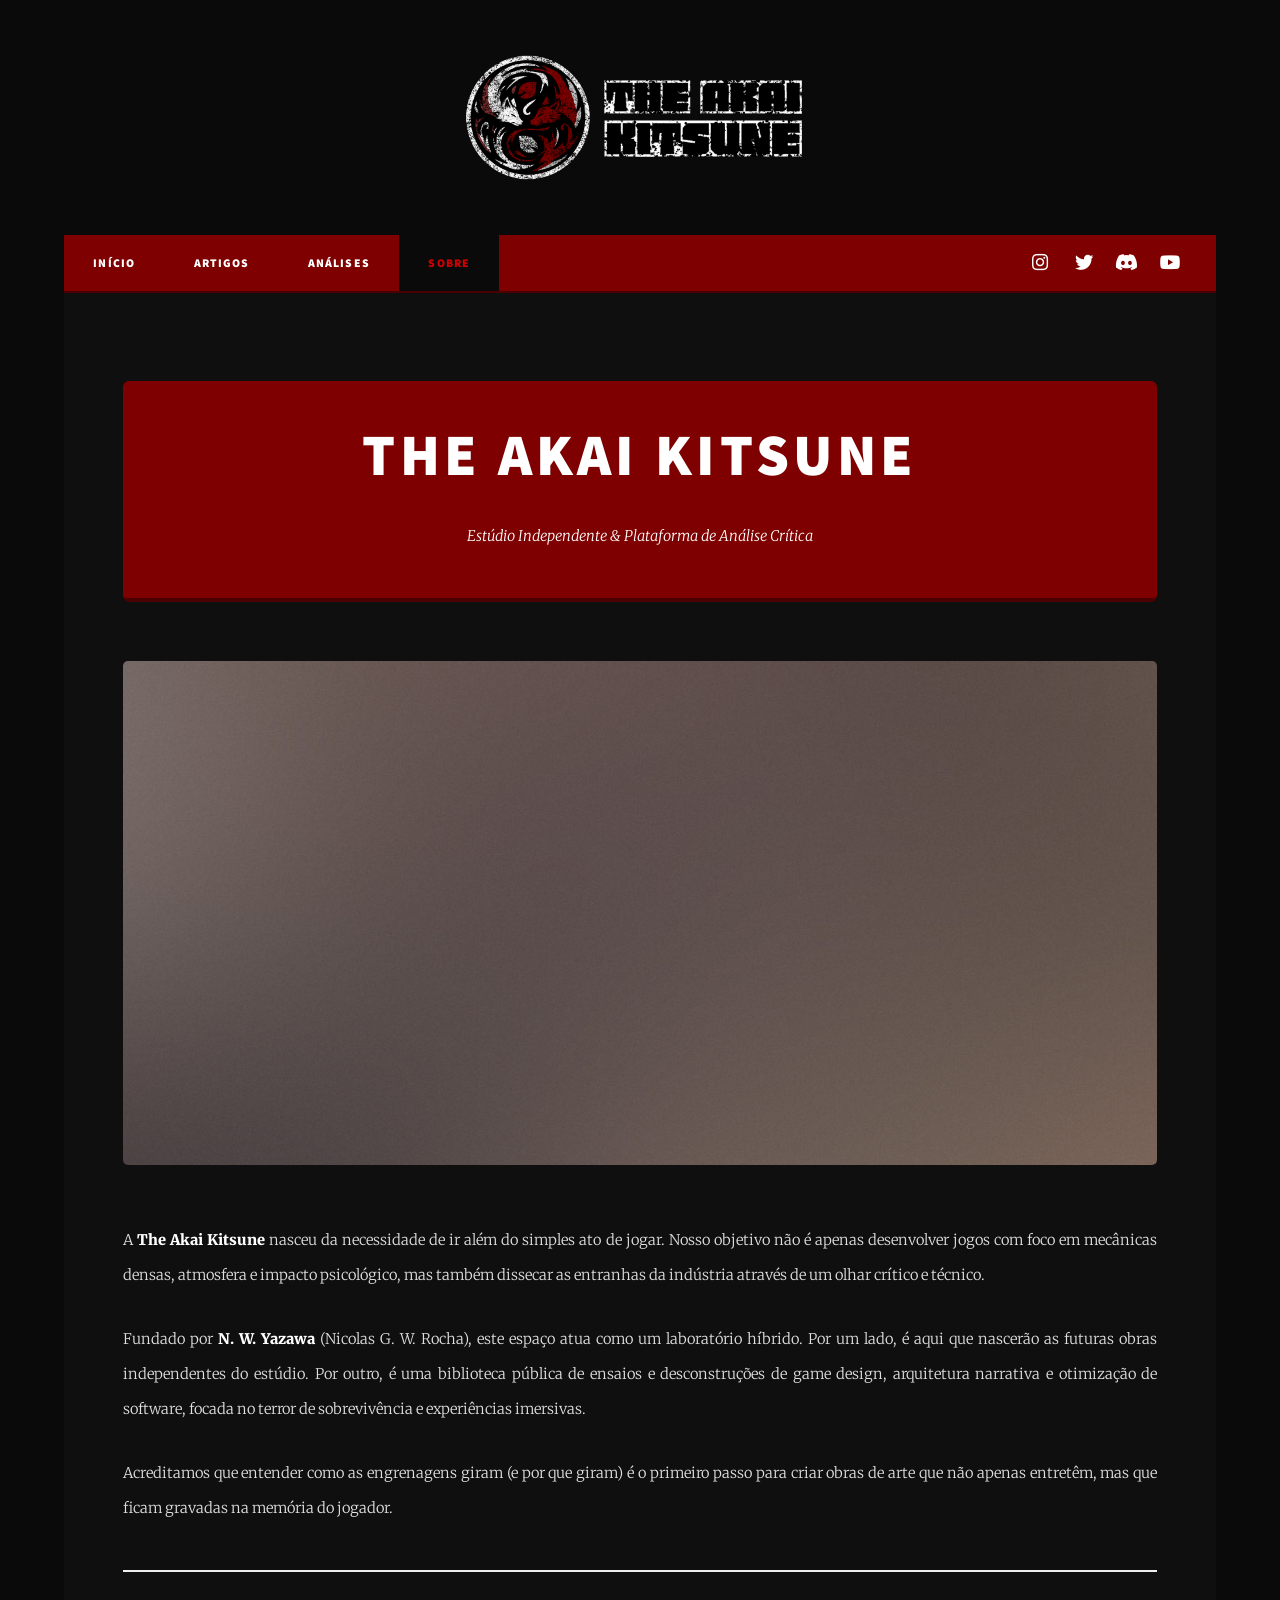
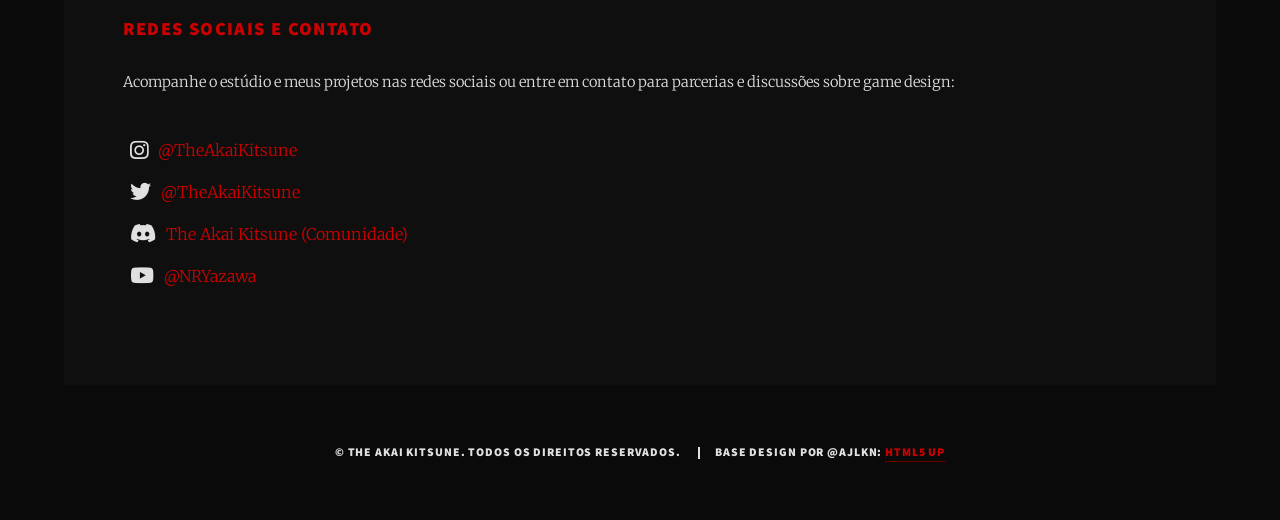
==== commit a321f8c2: "Melhorias visuais, artigos e reviews dinâmicas e textos com imagens." ====
--- a/about.html
+++ b/about.html
@@ -9,9 +9,11 @@
 	</head>
 	<body class="is-preload">
 		<div id="wrapper">
-				<header id="header">
-						<a href="index.html" class="logo">The Akai Kitsune</a>
-					</header>
+				<header id="header" style="height: 20rem !important; padding-bottom: 4rem !important; justify-content: center !important; display: flex !important; flex-direction: column !important;">
+					<a href="index.html" class="logo">
+						<img src="images/logo.png" alt="The Akai Kitsune Logo" />
+					</a>
+				</header>
 
 				<nav id="nav">
 						<ul class="links">
@@ -37,9 +39,9 @@
 							
 							<div class="image main"><img src="images/pic01.jpg" alt="Arte The Akai Kitsune" style="border-radius: 5px;"/></div>
 							
-							<p>A <strong>The Akai Kitsune</strong> nasceu da necessidade de ir além do simples ato de jogar. Nosso objetivo não é apenas desenvolver jogos com foco em mecânicas densas, atmosfera e impacto psicológico, mas também dissecar as entranhas da indústria através de um olhar crítico e técnico.</p>
-							
-							<p>Fundado por <strong>N. W. Yazawa</strong> (Nicolas G. W. Rocha), este espaço atua como um laboratório híbrido. Por um lado, é aqui que nascerão as futuras obras independentes do estúdio. Por outro, é uma biblioteca pública de ensaios e desconstruções de game design, arquitetura narrativa e otimização de software, focada no terror de sobrevivência e experiências imersivas.</p>
+							<p>A <strong style="color: #ffffff !important; font-weight: 900;">The Akai Kitsune</strong> nasceu da necessidade de ir além do simples ato de jogar. Nosso objetivo não é apenas desenvolver jogos com foco em mecânicas densas, atmosfera e impacto psicológico, mas também dissecar as entranhas da indústria através de um olhar crítico e técnico.</p>
+
+<p>Fundado por <strong style="color: #ffffff !important; font-weight: 900;">N. W. Yazawa</strong> (Nicolas G. W. Rocha), este espaço atua como um laboratório híbrido. Por um lado, é aqui que nascerão as futuras obras independentes do estúdio. Por outro, é uma biblioteca pública de ensaios e desconstruções de game design, arquitetura narrativa e otimização de software, focada no terror de sobrevivência e experiências imersivas.</p>
 
                             <p>Acreditamos que entender como as engrenagens giram (e por que giram) é o primeiro passo para criar obras de arte que não apenas entretêm, mas que ficam gravadas na memória do jogador.</p>
 
--- a/assets/css/main.css
+++ b/assets/css/main.css
@@ -4696,6 +4696,13 @@
 			color: #ffffff !important;
 		}
 
+		/* 2. REMOVENDO A MOLDURA LATERAL (100% DE LARGURA) */
+		#nav, #main, #footer, #copyright {
+			max-width: 90% !important;
+			width: 90% !important;
+			margin: 300 !important;
+		}
+
 		#main {
 			background-color: #0f0f10 !important;
 			border-top: none !important;
@@ -4708,34 +4715,35 @@
 			border-color: #222224 !important;
 		}
 
-		/* 2. TEXTOS GERAIS EM BRANCO */
+				/* 3. TEXTOS GERAIS EM BRANCO */
 		p, span, label, .date, .icon:before, ul li, text, textarea {
-			color: #ffffff !important;
-		}
-
-		/* 3. TÍTULOS E LINKS EM VERMELHO CRU */
+			color: #e0e0e0 !important; /* Branco ligeiramente suavizado para não cansar a vista */
+		}
+
+		/* 4. TÍTULOS E LINKS (Vermelho mais vivo para garantir leitura no preto) */
 		h1, h2, h3, h4, h5, h6, h1 a, h2 a, h3 a, h4 a, h5 a, h6 a, a {
-			color: #d32f2f !important;
+			color: #cc0000 !important; 
 		}
 		a {
-			border-bottom-color: #d32f2f !important;
+			border-bottom-color: #7f0000 !important; /* Sublinhado na cor da logo */
 		}
 		a:hover {
 			color: #ffffff !important;
 			border-bottom-color: transparent !important;
 		}
 
-		/* 4. BLOCOS DE MANCHETE (Fundo Vermelho com Letras Brancas) */
+		/* 5. BLOCOS DE MANCHETE (Fundo na Cor Oficial da Logo) */
 		header.major, 
 		.post header.major, 
 		#main > .post.featured header.major,
 		.posts article header {
-			background: #d32f2f !important;
+			background: #7f0000 !important; /* Vermelho escuro Akai */
 			background-image: none !important;
 			padding: 3em !important;
 			border-radius: 6px;
 			margin-bottom: 3em !important;
 			text-align: center;
+			border-bottom: 4px solid #4a0000 !important; /* Sombra embaixo da manchete */
 		}
 
 		header.major *, 
@@ -4746,31 +4754,32 @@
 			border-bottom-color: transparent !important;
 		}
 
-		/* 5. MENU DE NAVEGAÇÃO VERMELHO */
+		/* 6. MENU DE NAVEGAÇÃO (Fundo na Cor Oficial da Logo) */
 		#nav {
-			background-color: #d32f2f !important;
+			background-color: #7f0000 !important;
+			border-bottom: 2px solid #4a0000 !important; /* Linha divisória com o site */
 		}
 		#nav ul.links li {
-			border-color: #9e1c1c !important;
+			border-color: #5c0000 !important; /* Divisórias das abas mais escuras */
 		}
 		#nav ul.links li a {
 			color: #ffffff !important;
 		}
 		#nav ul.links li a:hover {
-			color: #0a0a0a !important;
-			background-color: rgba(0, 0, 0, 0.1) !important;
+			color: #ffffff !important;
+			background-color: rgba(0, 0, 0, 0.2) !important; /* Escurece um pouco ao passar o mouse */
 		}
 		#nav ul.links li.active {
-			background-color: #0a0a0a !important;
+			background-color: #0a0a0a !important; /* Aba ativa afunda para o preto do site */
 		}
 		#nav ul.links li.active a {
-			color: #d32f2f !important;
+			color: #cc0000 !important; /* Letra da aba ativa em vermelho vivo */
 		}
 		#nav ul.icons li a.icon:before { color: #ffffff !important; }
 		#nav ul.icons li a.icon:hover:before { color: #0a0a0a !important; }
 
-		/* DESATIVA A REANIMAÇÃO DO MENU E CABEÇALHO ENTRE PÁGINAS */
-		#nav, #header, #header .logo {
+		/* DESATIVA A REANIMAÇÃO APENAS DO MENU (Preserva o efeito de scroll da Home) */
+		#nav {
 			-moz-transition: none !important;
 			-webkit-transition: none !important;
 			-ms-transition: none !important;
@@ -4779,37 +4788,223 @@
 			transform: none !important;
 		}
 
-		/* 6. BOTÕES COMPACTOS E CONFIGURAÇÕES DE INTERAÇÃO */
+		/* 7. BOTÕES (Borda na cor da logo, texto vivo) */
 		input[type="submit"], input[type="reset"], input[type="button"], button, .button {
 			background-color: transparent !important;
-			box-shadow: inset 0 0 0 2px #d32f2f !important;
-			color: #d32f2f !important;
+			box-shadow: inset 0 0 0 2px #7f0000 !important;
+			color: #cc0000 !important;
 		}
 		input[type="submit"]:hover, input[type="reset"]:hover, input[type="button"]:hover, button:hover, .button:hover {
-			background-color: #d32f2f !important;
+			background-color: #7f0000 !important;
 			color: #ffffff !important;
 		}
 
 		/* Limpeza de sombras e pseudo-elementos antigos */
 		header.major .date:before, header.major .date:after {
-			border-top-color: rgba(255, 255, 255, 0.3) !important;
-		} /* <--- ESSA CHAVE ESTAVA FALTANDO PARA FECHAR A REGRA ACIMA! */
-
+			border-top-color: rgba(255, 255, 255, 0.2) !important;
+		}
+
+		/* 8. LOGO EM IMAGEM (THE AKAI KITSUNE) */
+		#header .logo {
+			border: none !important; /* Remove o retângulo de borda */
+			padding: 0 !important;
+			background: transparent !important;
+		}
+
+		#header .logo img {
+			height: 175px; /* Define a altura da logo. Pode aumentar ou diminuir a gosto! */
+			width: auto;
+			display: block;
+			transition: transform 0.2s ease-in-out, filter 0.2s ease-in-out;
+		}
+
+		#header .logo:hover img {
+			transform: scale(1.05); /* Pequeno efeito de zoom ao passar o mouse */
+			filter: drop-shadow(0 0 10px rgba(127, 0, 0, 0.6)); /* Brilho na cor oficial da sua marca */
+		}
 		/* ==========================================
-		CORREÇÃO DO LOGO THE AKAI KITSUNE
+		CAIXA DE VEREDITO (AKAI KITSUNE SCORE)
 		========================================== */
-		/* ==========================================
-   		CORREÇÃO DO LOGO THE AKAI KITSUNE (MINIMALISTA)
-		========================================== */
-		#header .logo {
-			background-color: transparent !important; /* Fundo transparente */
-			color: #d32f2f !important; /* Letras vermelhas */
-			border: 3px solid #d32f2f !important; /* Apenas borda vermelha */
-			border-radius: 0 !important;
-		}
-
-		#header .logo:hover {
-			background-color: #d32f2f !important; /* Fundo vermelho apenas ao passar o mouse */
-			color: #ffffff !important; /* Letras ficam brancas ao passar o mouse */
-			border-color: #d32f2f !important;
+		.fox-score-box {
+			background-color: #0a0a0a;
+			border: 3px solid #7f0000; /* Borda na cor oficial da marca */
+			border-radius: 8px;
+			padding: 2.5em;
+			margin: 4em auto 2em auto;
+			display: flex;
+			align-items: center;
+			justify-content: center;
+			gap: 3em;
+			max-width: 800px;
+			box-shadow: 0 10px 30px rgba(0,0,0,0.7);
+		}
+
+		/* O ícone da raposa */
+		.fox-score-icon {
+			flex-shrink: 0;
+		}
+		.fox-score-icon img {
+			width: 100px; /* Tamanho do seu ícone de raposa */
+			height: auto;
+			display: block;
+			filter: drop-shadow(0 0 10px rgba(127, 0, 0, 0.5)); /* Brilho vermelho ao redor da logo */
+		}
+
+		/* Os textos da nota */
+		.fox-score-details {
+			text-align: left;
+			border-left: 2px solid #4a0000;
+			padding-left: 3em;
+		}
+		.fox-score-details h3 {
+			color: #cc0000 !important;
+			font-size: 3.5rem;
+			margin: 0;
+			line-height: 1;
+		}
+		.fox-score-details p {
+			color: #e0e0e0;
+			font-size: 1.3rem;
+			font-weight: 900;
+			margin: 0.5em 0 0 0;
+			text-transform: uppercase;
+			letter-spacing: 3px;
+		}
+
+		/* Responsividade para celular */
+		@media screen and (max-width: 736px) {
+			.fox-score-box {
+				flex-direction: column;
+				text-align: center;
+				gap: 1.5em;
+				padding: 2em;
+			}
+			.fox-score-details {
+				border-left: none;
+				border-top: 2px solid #4a0000;
+				padding-left: 0;
+				padding-top: 1.5em;
+				text-align: center;
+			}
+			/* ==========================================
+			CORREÇÃO DEFINITIVA DO TEXTO NEGRITO
+			========================================== */
+			body strong, body b, 
+			#main strong, #main b, 
+			#wrapper strong, #wrapper b,
+			.post strong, .post b {
+				color: #ffffff !important; /* Mude para #cc0000 se quiser que fique vermelho vivo! */
+				font-weight: 900 !important;
+			}
+			/* ==========================================
+			AJUSTE DE ESPAÇAMENTO VERTICAL DO HEADER
+			========================================== */
+			#header {
+				height: 20rem !important;         /* Reduz a altura total reservada para o topo (o padrão era 20rem) */
+				padding-bottom: 20rem !important; /* Reduz o espaço entre a logo e o menu de navegação (o padrão era 8rem) */
+				display: flex !important;
+				flex-direction: column !important;
+				justify-content: center !important; /* Garante que a imagem fica perfeitamente centralizada verticalmente */
+			}
+			/* ==========================================
+			CORREÇÃO DA ANIMAÇÃO DE SCROLL (HOME)
+			========================================== */
+			/* Suaviza a entrada e saída da logo pequena */
+			#header .logo {
+				transition: opacity 0.5s ease, transform 0.5s ease, visibility 0.5s !important;
+			}
+
+			/* Quando a tela gigante inicial estiver visível, a logo pequena some */
+			#intro:not(.hidden) + #header .logo {
+				opacity: 0 !important;
+				visibility: hidden !important;
+				transform: translateY(2rem) !important;
+			}
+
+			/* Quando você descer o scroll e a tela gigante sumir, a logo pequena aparece */
+			#intro.hidden + #header .logo {
+				opacity: 1 !important;
+				visibility: visible !important;
+				transform: translateY(0) !important;
+			}
+			/* ==========================================
+			IMAGENS DENTRO DOS TEXTOS (COM LEGENDA)
+			========================================== */
+			.imagem-materia {
+				display: block;
+				margin: 3em auto; /* Centraliza e dá respiro no texto */
+				max-width: 80%; /* Garante que a imagem não fique nem gigante, nem pequena */
+				text-align: center;
+			}
+
+			.imagem-materia img {
+				width: 100%;
+				height: auto;
+				border-radius: 6px; /* Bordas levemente arredondadas */
+				box-shadow: 0 8px 20px rgba(0, 0, 0, 0.6); /* Sombra para dar profundidade no fundo preto */
+			}
+
+			.imagem-materia figcaption {
+				margin-top: 1em;
+				font-size: 0.9rem;
+				color: #888888; /* Cinza para não roubar a atenção do texto principal */
+				font-style: italic;
+				letter-spacing: 0.05em;
+			}
+
+			/* No telemóvel a imagem ocupa 100% do ecrã para melhor leitura */
+			@media screen and (max-width: 736px) {
+				.imagem-materia {
+					max-width: 100%;
+				}
+			}
+			/* ==========================================
+			CORREÇÃO DO MENU MOBILE E ÍCONES SOCIAIS
+			========================================== */
+
+			/* 1. O fundo da gaveta do menu no telemóvel */
+			#navPanel {
+				background-color: #0a0a0a !important; /* Preto profundo, padrão da Akai Kitsune */
+			}
+
+			/* 2. Os links de texto dentro do menu mobile */
+			#navPanel a {
+				color: #ffffff !important; /* Texto em branco puro */
+			}
+
+			#navPanel a:hover {
+				color: #cc0000 !important; /* Texto fica vermelho ao toque */
+			}
+
+			/* 3. Ícones de redes sociais (Geral e Mobile) */
+			ul.icons li a.icon {
+				color: #ffffff !important; /* Tira o cinzento e força o branco puro */
+				opacity: 1 !important; /* Garante que não fiquem desbotados */
+				transition: color 0.2s ease-in-out, transform 0.2s ease-in-out;
+			}
+
+			/* 4. Efeito de passar o rato/dedo nos ícones sociais */
+			ul.icons li a.icon:hover {
+				color: #cc0000 !important; /* O vermelho vivo da marca */
+				transform: scale(1.1); /* Dá um leve zoom elegante */
+			}
+			/* ==========================================
+			CORREÇÃO DO MENU EM MODO TABLET (ZOOM 170%)
+			========================================== */
+			#nav, 
+			#nav > ul, 
+			#navPanelToggle, 
+			#titleBar {
+				background-color: #0a0a0a !important;
+			}
+
+			/* Garante que o texto dentro deste menu de tablet também fique branco */
+			@media screen and (max-width: 980px) {
+				#nav a {
+					color: #ffffff !important;
+				}
+				#nav a:hover {
+					color: #cc0000 !important;
+				}
+			}
 		}
